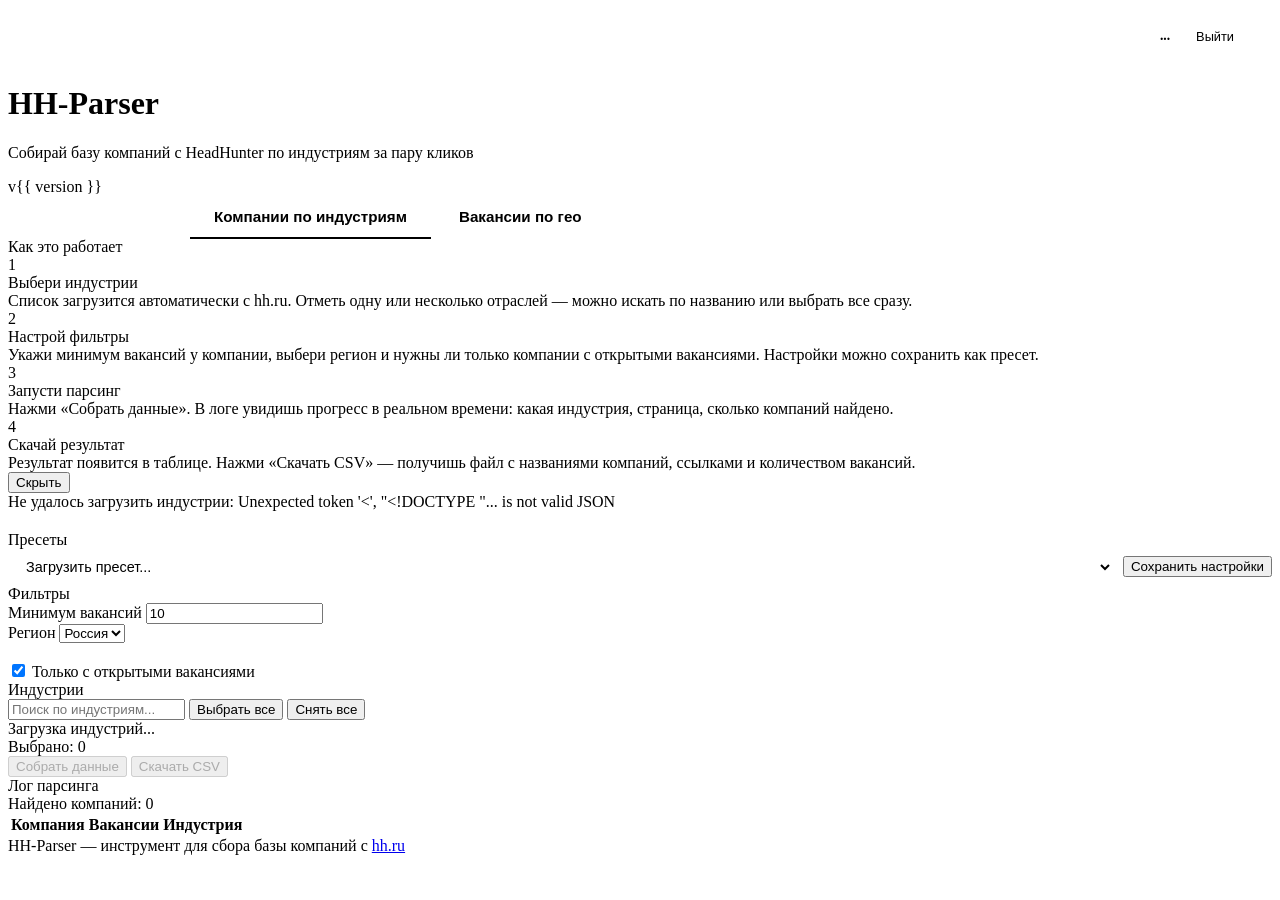
==== web/templates/index.html @ 8adcbee7 "fix: дедупликация ролей + текстовый поиск с частичным/полным вхождением - Роли: дедупликация по ID (" ====
<!DOCTYPE html>
<html lang="ru">
<head>
    <meta charset="UTF-8">
    <meta name="viewport" content="width=device-width, initial-scale=1.0">
    <title>HH-Parser — Сбор базы компаний с HeadHunter</title>
    <link rel="preconnect" href="https://fonts.googleapis.com">
    <link href="https://fonts.googleapis.com/css2?family=Inter:wght@400;600;800&display=swap" rel="stylesheet">
    <link rel="stylesheet" href="/static/style.css">
    <link rel="icon" href="data:image/svg+xml,<svg xmlns='http://www.w3.org/2000/svg' viewBox='0 0 100 100'><text y='.9em' font-size='90'>🏢</text></svg>">
    <style>
        /* ---------- Строка пользователя ---------- */
        .user-bar {
            display: flex;
            align-items: center;
            justify-content: flex-end;
            gap: 12px;
            padding: 8px 24px;
            background: var(--surface);
            border-bottom: 1px solid var(--border);
            font-size: 0.85rem;
            color: var(--text-muted);
            min-height: 40px;
        }

        .user-bar .user-name {
            color: var(--text);
            font-weight: 600;
        }

        .user-bar .btn-logout {
            padding: 4px 14px;
            background: transparent;
            border: 1px solid var(--border);
            border-radius: var(--radius-sm);
            color: var(--text-muted);
            font-size: 0.8rem;
            cursor: pointer;
            transition: 0.2s;
        }

        .user-bar .btn-logout:hover {
            border-color: var(--red);
            color: var(--red);
        }

        /* ---------- Табы ---------- */
        .tabs-bar {
            display: flex;
            gap: 4px;
            border-bottom: 1px solid var(--border);
            padding: 0 20px;
            max-width: 900px;
            margin: 0 auto;
        }

        .tab-btn {
            padding: 12px 24px;
            background: transparent;
            border: none;
            border-bottom: 2px solid transparent;
            color: var(--text-muted);
            font-size: 0.95rem;
            font-weight: 600;
            cursor: pointer;
            transition: 0.2s;
            margin-bottom: -1px;
            white-space: nowrap;
        }

        .tab-btn:hover {
            color: var(--text);
        }

        .tab-btn.active {
            color: var(--accent);
            border-bottom-color: var(--accent);
        }

        .tab-content {
            display: none;
        }

        .tab-content.active {
            display: block;
        }

        /* ---------- Пресеты ---------- */
        .preset-bar {
            display: flex;
            align-items: center;
            gap: 10px;
            flex-wrap: wrap;
        }

        .preset-bar select {
            flex: 1;
            min-width: 200px;
            padding: 9px 14px;
            background: var(--surface-2);
            border: 1px solid var(--border);
            border-radius: var(--radius-sm);
            color: var(--text);
            font-size: 0.9rem;
            outline: none;
            cursor: pointer;
            transition: border-color 0.2s;
        }

        .preset-bar select:focus {
            border-color: var(--accent);
            box-shadow: 0 0 0 3px var(--accent-glow);
        }

        .preset-delete-btn {
            padding: 4px 8px;
            background: transparent;
            border: 1px solid var(--border);
            border-radius: var(--radius-sm);
            color: var(--text-muted);
            font-size: 0.75rem;
            cursor: pointer;
            transition: 0.2s;
            line-height: 1;
        }

        .preset-delete-btn:hover {
            border-color: var(--red);
            color: var(--red);
        }

        /* ---------- Гео: города и роли ---------- */
        .geo-selectors {
            display: grid;
            grid-template-columns: 1fr 1fr;
            gap: 20px;
        }

        @media (max-width: 700px) {
            .geo-selectors { grid-template-columns: 1fr; }
        }

        .geo-selector-block .block-label {
            font-size: 0.85rem;
            font-weight: 600;
            text-transform: uppercase;
            letter-spacing: 0.05em;
            color: var(--text-muted);
            margin-bottom: 10px;
        }

        /* ---------- Пивот-таблица ---------- */
        .geo-pivot-wrap {
            overflow-x: auto;
            border-radius: var(--radius-sm);
            border: 1px solid var(--border);
        }

        .geo-pivot {
            width: 100%;
            border-collapse: collapse;
            font-size: 0.82rem;
        }

        .geo-pivot th {
            padding: 8px 10px;
            background: var(--surface-2);
            color: var(--text-muted);
            font-size: 0.75rem;
            text-transform: uppercase;
            letter-spacing: 0.04em;
            border-bottom: 1px solid var(--border);
            white-space: nowrap;
            font-weight: 600;
        }

        .geo-pivot td {
            padding: 7px 10px;
            border-bottom: 1px solid var(--border);
            border-right: 1px solid var(--border);
            vertical-align: middle;
        }

        .geo-pivot td:last-child {
            border-right: none;
        }

        .geo-pivot tbody tr:hover {
            background: var(--surface-2);
        }

        .geo-pivot td.city-cell {
            font-weight: 600;
            color: var(--text);
            white-space: nowrap;
            background: var(--surface-2);
        }

        .geo-cell-link {
            text-decoration: none;
            display: inline-block;
            padding: 2px 8px;
            border-radius: 6px;
            font-size: 0.82rem;
            font-weight: 600;
            white-space: nowrap;
        }

        .geo-cell-green {
            background: rgba(0, 214, 143, 0.15);
            color: #00d68f;
        }

        .geo-cell-yellow {
            background: rgba(255, 190, 0, 0.15);
            color: #ffbe00;
        }

        .geo-cell-red {
            background: rgba(255, 107, 107, 0.15);
            color: #ff6b6b;
        }

        .geo-cell-empty {
            color: var(--border);
            font-size: 0.75rem;
        }

        /* ---------- Карточка результатов гео ---------- */
        .geo-results-card {
            display: none;
        }

        .geo-results-card.visible {
            display: block;
        }

        /* ---------- Лог гео (переиспользуем классы) ---------- */
        .geo-log-card {
            display: none;
        }

        .geo-log-card.visible {
            display: block;
        }

        /* ---------- Статус/прогресс гео ---------- */
        #geoStatusBar,
        #geoProgressBar {
            margin-bottom: 20px;
        }
    </style>
</head>
<body>

<!-- Строка пользователя -->
<div class="user-bar" id="userBar">
    <span class="user-name" id="userDisplayName">...</span>
    <button class="btn-logout" onclick="logout()">Выйти</button>
</div>

<header class="header">
    <h1>HH-Parser</h1>
    <p>Собирай базу компаний с HeadHunter по индустриям за пару кликов</p>
    <div class="version-badge">v{{ version }}</div>
</header>

<!-- Табы -->
<div class="tabs-bar">
    <button class="tab-btn active" onclick="switchTab('companies')" id="tabBtnCompanies">Компании по индустриям</button>
    <button class="tab-btn" onclick="switchTab('geo')" id="tabBtnGeo">Вакансии по гео</button>
</div>

<main class="container">

    <!-- ===================== ТАБ: КОМПАНИИ ПО ИНДУСТРИЯМ ===================== -->
    <div class="tab-content active" id="tabCompanies">

        <!-- Гайд -->
        <div class="guide-card card">
            <div class="card-title">Как это работает</div>
            <div class="guide-steps">
                <div class="guide-step">
                    <div class="guide-step-number">1</div>
                    <div class="guide-step-content">
                        <div class="guide-step-title">Выбери индустрии</div>
                        <div class="guide-step-desc">Список загрузится автоматически с hh.ru. Отметь одну или несколько отраслей — можно искать по названию или выбрать все сразу.</div>
                    </div>
                </div>
                <div class="guide-step">
                    <div class="guide-step-number">2</div>
                    <div class="guide-step-content">
                        <div class="guide-step-title">Настрой фильтры</div>
                        <div class="guide-step-desc">Укажи минимум вакансий у компании, выбери регион и нужны ли только компании с открытыми вакансиями. Настройки можно сохранить как пресет.</div>
                    </div>
                </div>
                <div class="guide-step">
                    <div class="guide-step-number">3</div>
                    <div class="guide-step-content">
                        <div class="guide-step-title">Запусти парсинг</div>
                        <div class="guide-step-desc">Нажми «Собрать данные». В логе увидишь прогресс в реальном времени: какая индустрия, страница, сколько компаний найдено.</div>
                    </div>
                </div>
                <div class="guide-step">
                    <div class="guide-step-number">4</div>
                    <div class="guide-step-content">
                        <div class="guide-step-title">Скачай результат</div>
                        <div class="guide-step-desc">Результат появится в таблице. Нажми «Скачать CSV» — получишь файл с названиями компаний, ссылками и количеством вакансий.</div>
                    </div>
                </div>
            </div>
            <button class="btn-sm guide-toggle" onclick="toggleGuide()">Скрыть</button>
        </div>

        <!-- Статус -->
        <div id="statusBar" class="status-bar">
            <div class="spinner" id="statusSpinner"></div>
            <span id="statusText"></span>
        </div>

        <!-- Прогресс -->
        <div id="progressBar" class="progress-bar" style="margin-bottom: 20px;">
            <div class="progress-bar-fill" id="progressFill"></div>
        </div>

        <!-- Пресеты: компании -->
        <div class="card">
            <div class="card-title">Пресеты</div>
            <div class="preset-bar">
                <select id="companiesPresetSelect" onchange="loadCompaniesPreset(this.value)">
                    <option value="">Загрузить пресет...</option>
                </select>
                <button class="btn btn-secondary" onclick="saveCompaniesPreset()">Сохранить настройки</button>
            </div>
        </div>

        <!-- Фильтры -->
        <div class="card">
            <div class="card-title">Фильтры</div>
            <div class="filters-grid">
                <div class="form-group">
                    <label for="minVac">Минимум вакансий</label>
                    <input type="number" id="minVac" value="10" min="1">
                </div>
                <div class="form-group">
                    <label for="areaSelect">Регион</label>
                    <select id="areaSelect" onchange="document.getElementById('area').value = this.value">
                        <option value="113" selected>Россия</option>
                    </select>
                    <input type="hidden" id="area" value="113">
                </div>
                <div class="form-group">
                    <label>&nbsp;</label>
                    <div class="toggle-row">
                        <label class="toggle">
                            <input type="checkbox" id="onlyOpen" checked>
                            <span class="toggle-slider"></span>
                        </label>
                        <span>Только с открытыми вакансиями</span>
                    </div>
                </div>
            </div>
        </div>

        <!-- Индустрии -->
        <div class="card">
            <div class="card-title">Индустрии</div>

            <div class="industries-toolbar">
                <input type="text" id="searchIndustries" placeholder="Поиск по индустриям...">
                <button class="btn-sm" onclick="selectAll()">Выбрать все</button>
                <button class="btn-sm" onclick="clearAll()">Снять все</button>
            </div>

            <div id="industriesList" class="industries-list">
                <div class="loading-placeholder">
                    <div class="spinner"></div>
                    <span>Загрузка индустрий...</span>
                </div>
            </div>

            <div class="selected-count">
                Выбрано: <span id="selectedCount">0</span>
            </div>
        </div>

        <!-- Кнопки -->
        <div class="card">
            <div class="actions">
                <button class="btn btn-primary" id="btnStart" onclick="startScrape()" disabled>
                    <span id="btnStartText">Собрать данные</span>
                </button>
                <button class="btn btn-secondary" id="btnCSV" onclick="downloadCSV()" disabled>
                    Скачать CSV
                </button>
            </div>
        </div>

        <!-- Лог парсинга -->
        <div class="card scrape-log-card" id="logCard">
            <div class="card-title">Лог парсинга</div>
            <div class="scrape-log" id="scrapeLog"></div>
        </div>

        <!-- Результаты -->
        <div class="card results-card" id="resultsCard">
            <div class="results-header">
                <div class="results-count">Найдено компаний: <span id="resultsCount">0</span></div>
            </div>
            <div class="table-wrap">
                <table>
                    <thead>
                        <tr>
                            <th>Компания</th>
                            <th>Вакансии</th>
                            <th>Индустрия</th>
                        </tr>
                    </thead>
                    <tbody id="resultsBody"></tbody>
                </table>
            </div>
        </div>

    </div>
    <!-- конец tabCompanies -->

    <!-- ===================== ТАБ: ВАКАНСИИ ПО ГЕО ===================== -->
    <div class="tab-content" id="tabGeo">

        <!-- Гайд гео -->
        <div class="guide-card card" id="geoGuideCard">
            <div class="card-title">Как это работает</div>
            <div class="guide-steps">
                <div class="guide-step">
                    <div class="guide-step-number">1</div>
                    <div class="guide-step-content">
                        <div class="guide-step-title">Выбери города и роли</div>
                        <div class="guide-step-desc">Нажми «Топ-35» для быстрого набора городов и «Базовые 10» для популярных профессий. Или выбери вручную через поиск. Можно добавить текстовый поиск (напр. «Тракторист»).</div>
                    </div>
                </div>
                <div class="guide-step">
                    <div class="guide-step-number">2</div>
                    <div class="guide-step-content">
                        <div class="guide-step-title">Запусти парсинг</div>
                        <div class="guide-step-desc">Нажми «Собрать данные». Парсер обойдёт HH.ru по каждой комбинации город + роль. Прогресс виден в логе. Занимает 3-10 минут в зависимости от количества.</div>
                    </div>
                </div>
                <div class="guide-step">
                    <div class="guide-step-number">3</div>
                    <div class="guide-step-content">
                        <div class="guide-step-title">Читай таблицу</div>
                        <div class="guide-step-desc">В каждой ячейке: <b>уник / всего</b>. «Уник» — сколько разных работодателей, «всего» — сколько объявлений. Цвета: <span style="color:#00d68f">зелёный</span> (≥20 уник), <span style="color:#ffbe00">жёлтый</span> (5-19), <span style="color:#ff6b6b">красный</span> (&lt;5). Клик по ячейке — откроет поиск на HH.ru.</div>
                    </div>
                </div>
                <div class="guide-step">
                    <div class="guide-step-number">4</div>
                    <div class="guide-step-content">
                        <div class="guide-step-title">Скачай Excel</div>
                        <div class="guide-step-desc">Нажми «Скачать Excel». Файл содержит 2 листа: «По ролям» и «По названиям». На каждом — сырые данные со ссылками + сводная таблица город × роль. Сохрани настройки как пресет, чтобы не выбирать заново.</div>
                    </div>
                </div>
            </div>
            <button class="btn-sm guide-toggle" onclick="toggleGeoGuide()">Скрыть</button>
        </div>

        <!-- Статус гео -->
        <div id="geoStatusBar" class="status-bar">
            <div class="spinner" id="geoStatusSpinner"></div>
            <span id="geoStatusText"></span>
        </div>

        <!-- Прогресс гео -->
        <div id="geoProgressBar" class="progress-bar">
            <div class="progress-bar-fill" id="geoProgressFill"></div>
        </div>

        <!-- Пресеты: гео -->
        <div class="card">
            <div class="card-title">Пресеты</div>
            <div class="preset-bar">
                <select id="geoPresetSelect" onchange="loadGeoPreset(this.value)">
                    <option value="">Загрузить пресет...</option>
                </select>
                <button class="btn btn-secondary" onclick="saveGeoPreset()">Сохранить настройки</button>
            </div>
        </div>

        <!-- Города и роли -->
        <div class="card">
            <div class="card-title">Параметры поиска</div>
            <div class="geo-selectors">

                <!-- Блок: Города -->
                <div class="geo-selector-block">
                    <div class="block-label">Города</div>
                    <div class="industries-toolbar">
                        <input type="text" id="searchCities" placeholder="Поиск городов...">
                        <button class="btn-sm" onclick="selectTop35()">Топ-35</button>
                        <button class="btn-sm" onclick="selectAllCities()">Все</button>
                        <button class="btn-sm" onclick="clearCities()">Снять все</button>
                    </div>
                    <div id="citiesList" class="industries-list">
                        <div class="loading-placeholder">
                            <span>Загрузится при открытии таба</span>
                        </div>
                    </div>
                    <div class="selected-count">
                        Выбрано городов: <span id="citiesSelectedCount">0</span>
                    </div>
                </div>

                <!-- Блок: Роли -->
                <div class="geo-selector-block">
                    <div class="block-label">Роли (профобласти HH)</div>
                    <div class="industries-toolbar">
                        <input type="text" id="searchRoles" placeholder="Поиск ролей...">
                        <button class="btn-sm" onclick="selectBase10Roles()">Базовые 10</button>
                        <button class="btn-sm" onclick="selectAllRoles()">Все</button>
                        <button class="btn-sm" onclick="clearRoles()">Снять все</button>
                    </div>
                    <div id="rolesList" class="industries-list">
                        <div class="loading-placeholder">
                            <span>Загрузится при открытии таба</span>
                        </div>
                    </div>
                    <div class="selected-count">
                        Выбрано ролей: <span id="rolesSelectedCount">0</span>
                    </div>
                </div>

            </div>
        </div>

        <!-- Текстовый поиск -->
        <div class="card">
            <div class="card-title">Текстовый поиск по вакансиям (опционально)</div>
            <div id="geoSearchRows"></div>
            <button class="btn-sm" onclick="addSearchRow()" style="margin-top:10px">+ Добавить запрос</button>
        </div>

        <!-- Кнопки гео -->
        <div class="card">
            <div class="actions">
                <button class="btn btn-primary" id="geoBtnStart" onclick="startGeoScrape()">
                    <span id="geoBtnStartText">Собрать данные</span>
                </button>
                <button class="btn btn-secondary" id="geoBtnXlsx" onclick="downloadGeoXlsx()" disabled>
                    Скачать Excel
                </button>
            </div>
        </div>

        <!-- Лог гео -->
        <div class="card scrape-log-card geo-log-card" id="geoLogCard">
            <div class="card-title">Лог парсинга</div>
            <div class="scrape-log" id="geoScrapeLog"></div>
        </div>

        <!-- Результаты гео -->
        <div class="card geo-results-card" id="geoResultsCard">
            <div class="results-header">
                <div class="results-count">Результаты по гео</div>
            </div>
            <div class="geo-pivot-wrap">
                <table class="geo-pivot">
                    <thead id="geoPivotHead"></thead>
                    <tbody id="geoPivotBody"></tbody>
                </table>
            </div>
        </div>

    </div>
    <!-- конец tabGeo -->

</main>

<footer class="footer">
    HH-Parser &mdash; инструмент для сбора базы компаний с <a href="https://hh.ru" target="_blank">hh.ru</a>
</footer>

<script>
    // ================================================================
    // ОБЩЕЕ
    // ================================================================

    function escapeHtml(text) {
        const div = document.createElement('div');
        div.textContent = String(text);
        return div.innerHTML;
    }

    // ---------- Пользователь ----------
    async function loadCurrentUser() {
        try {
            const res = await fetch('/api/auth/me');
            if (!res.ok) return;
            const data = await res.json();
            const name = data.display_name || data.login || 'Пользователь';
            document.getElementById('userDisplayName').textContent = name;
        } catch (e) {
            document.getElementById('userDisplayName').textContent = '';
        }
    }

    async function logout() {
        try {
            await fetch('/api/auth/logout', { method: 'POST' });
        } catch (e) {
            // игнорируем ошибки при выходе
        }
        window.location.href = '/login';
    }

    // ---------- Табы ----------
    let geoDataLoaded = false;

    function switchTab(tab) {
        document.querySelectorAll('.tab-content').forEach(el => el.classList.remove('active'));
        document.querySelectorAll('.tab-btn').forEach(el => el.classList.remove('active'));
        document.getElementById('tab' + capitalize(tab)).classList.add('active');
        document.getElementById('tabBtn' + capitalize(tab)).classList.add('active');

        if (tab === 'geo' && !geoDataLoaded) {
            geoDataLoaded = true;
            loadGeoData();
            loadGeoPresets();
        }

        if (tab === 'companies') {
            loadCompaniesPresets();
        }
    }

    function capitalize(str) {
        return str.charAt(0).toUpperCase() + str.slice(1);
    }

    // ================================================================
    // ТАБ: КОМПАНИИ ПО ИНДУСТРИЯМ (весь оригинальный код)
    // ================================================================

    let industries = [];
    let selectedSlugs = new Set();
    let lastResult = null;
    let isRunning = false;

    document.addEventListener('DOMContentLoaded', () => {
        loadCurrentUser();
        loadIndustries();
        loadCompaniesPresets();
        loadAreaOptions();
        document.getElementById('searchIndustries').addEventListener('input', renderIndustries);
    });

    // ---------- Регионы для фильтра компаний ----------
    async function loadAreaOptions() {
        try {
            const res = await fetch('https://api.hh.ru/areas');
            const data = await res.json();
            const select = document.getElementById('areaSelect');
            // Добавляем страны и их регионы
            data.forEach(country => {
                if (country.areas && country.areas.length > 0) {
                    // Страна как option
                    const countryOpt = document.createElement('option');
                    countryOpt.value = country.id;
                    countryOpt.textContent = country.name;
                    if (String(country.id) === '113') countryOpt.selected = true;
                    select.appendChild(countryOpt);
                    // Регионы внутри страны
                    country.areas.forEach(region => {
                        const opt = document.createElement('option');
                        opt.value = region.id;
                        opt.textContent = '\u00A0\u00A0\u00A0' + region.name;
                        select.appendChild(opt);
                    });
                }
            });
        } catch (e) {
            // Если не загрузились — оставляем дефолт Россия=113
        }
    }

    // ---------- Гайд ----------
    function toggleGuide() {
        _toggleGuideCard(document.getElementById('tabCompanies').querySelector('.guide-card'));
    }
    function toggleGeoGuide() {
        _toggleGuideCard(document.getElementById('geoGuideCard'));
    }
    function _toggleGuideCard(card) {
        if (!card) return;
        const steps = card.querySelector('.guide-steps');
        const btn = card.querySelector('.guide-toggle');
        if (steps.style.display === 'none') {
            steps.style.display = 'grid';
            btn.textContent = 'Скрыть';
        } else {
            steps.style.display = 'none';
            btn.textContent = 'Как пользоваться?';
        }
    }

    // ---------- Загрузка индустрий ----------
    async function loadIndustries() {
        try {
            const res = await fetch('/api/industries');
            const data = await res.json();
            if (!data.ok) {
                showStatus(data.error, 'error');
                return;
            }
            industries = data.industries;
            renderIndustries();
        } catch (e) {
            showStatus('Не удалось загрузить индустрии: ' + e.message, 'error');
        }
    }

    // ---------- Отрисовка индустрий ----------
    function renderIndustries() {
        const filter = document.getElementById('searchIndustries').value.toLowerCase().trim();
        const list = document.getElementById('industriesList');
        list.innerHTML = '';

        const filtered = industries.filter(i => !filter || i.name.toLowerCase().includes(filter));

        if (filtered.length === 0 && industries.length === 0) {
            list.innerHTML = '<div class="loading-placeholder"><div class="spinner"></div><span>Загрузка...</span></div>';
            return;
        }

        if (filtered.length === 0) {
            list.innerHTML = '<div class="loading-placeholder"><span>Ничего не найдено</span></div>';
            return;
        }

        filtered.forEach(ind => {
            const label = document.createElement('label');
            label.className = 'industry-item';

            const cb = document.createElement('input');
            cb.type = 'checkbox';
            cb.checked = selectedSlugs.has(ind.slug_url);
            cb.addEventListener('change', () => {
                if (cb.checked) {
                    selectedSlugs.add(ind.slug_url);
                } else {
                    selectedSlugs.delete(ind.slug_url);
                }
                updateSelectedCount();
            });

            const span = document.createElement('span');
            span.textContent = ind.name;

            label.appendChild(cb);
            label.appendChild(span);
            list.appendChild(label);
        });

        updateSelectedCount();
    }

    function selectAll() {
        industries.forEach(i => selectedSlugs.add(i.slug_url));
        renderIndustries();
    }

    function clearAll() {
        selectedSlugs.clear();
        renderIndustries();
    }

    function updateSelectedCount() {
        document.getElementById('selectedCount').textContent = selectedSlugs.size;
        document.getElementById('btnStart').disabled = selectedSlugs.size === 0 || isRunning;
    }

    // ---------- Статус (компании) ----------
    function showStatus(text, type = '') {
        const bar = document.getElementById('statusBar');
        const spinner = document.getElementById('statusSpinner');
        const textEl = document.getElementById('statusText');

        bar.className = 'status-bar visible' + (type ? ' ' + type : '');
        textEl.textContent = text;
        spinner.style.display = type === '' ? 'block' : 'none';
    }

    function hideStatus() {
        document.getElementById('statusBar').className = 'status-bar';
    }

    function showProgress(visible) {
        const bar = document.getElementById('progressBar');
        bar.className = visible ? 'progress-bar visible' : 'progress-bar';
    }

    function setProgress(pct) {
        document.getElementById('progressFill').style.width = pct + '%';
    }

    // ---------- Лог (компании) ----------
    function showLog(visible) {
        document.getElementById('logCard').className = visible ? 'card scrape-log-card visible' : 'card scrape-log-card';
    }

    function clearLog() {
        document.getElementById('scrapeLog').innerHTML = '';
    }

    function addLog(text, type = '') {
        const log = document.getElementById('scrapeLog');
        const line = document.createElement('div');
        line.className = 'log-line' + (type ? ' log-' + type : '');

        const time = new Date().toLocaleTimeString('ru-RU');
        line.innerHTML = `<span class="log-time">${time}</span> ${escapeHtml(text)}`;

        log.appendChild(line);
        log.scrollTop = log.scrollHeight;
    }

    // ---------- Парсинг (SSE, компании) ----------
    async function startScrape() {
        if (isRunning || selectedSlugs.size === 0) return;

        isRunning = true;
        document.getElementById('btnStart').disabled = true;
        document.getElementById('btnCSV').disabled = true;
        document.getElementById('resultsCard').className = 'card results-card';
        lastResult = null;

        clearLog();
        showLog(true);
        showStatus('Запускаем парсинг...');
        showProgress(true);
        setProgress(0);
        addLog('Парсинг запущен...', 'info');

        const body = {
            industry_slugs: Array.from(selectedSlugs),
            min_vacancies: parseInt(document.getElementById('minVac').value) || 10,
            area: parseInt(document.getElementById('area').value) || 113,
            only_open: document.getElementById('onlyOpen').checked,
        };

        try {
            const res = await fetch('/api/scrape/stream', {
                method: 'POST',
                headers: {'Content-Type': 'application/json'},
                body: JSON.stringify(body),
            });

            const reader = res.body.getReader();
            const decoder = new TextDecoder();
            let buffer = '';

            while (true) {
                const {done, value} = await reader.read();
                if (done) break;

                buffer += decoder.decode(value, {stream: true});
                const lines = buffer.split('\n');
                buffer = lines.pop();

                for (const line of lines) {
                    if (!line.startsWith('data: ')) continue;
                    const jsonStr = line.slice(6);
                    if (!jsonStr) continue;

                    try {
                        const event = JSON.parse(jsonStr);

                        if (event.type === 'progress') {
                            showStatus(event.status);

                            const indPct = ((event.industry_idx - 1) / event.industries_total) * 100;
                            let pagePct = 0;
                            if (event.pages_total > 0) {
                                pagePct = (event.page / event.pages_total) * (100 / event.industries_total);
                            }
                            setProgress(Math.min(indPct + pagePct, 99));

                            if (event.page > 0) {
                                addLog(event.status);
                            } else {
                                addLog(event.status, 'info');
                            }
                        }

                        if (event.type === 'result') {
                            setProgress(100);
                            lastResult = {body, data: event};
                            showStatus(`Готово! Найдено ${event.companies_count} компаний.`, 'success');
                            addLog(`Парсинг завершён. Найдено компаний: ${event.companies_count}`, 'success');
                            renderResults(event);
                            document.getElementById('btnCSV').disabled = false;
                        }

                        if (event.type === 'error') {
                            showStatus(event.error, 'error');
                            addLog(`Ошибка: ${event.error}`, 'error');
                        }
                    } catch (parseErr) {
                        // пропускаем некорректные строки
                    }
                }
            }

        } catch (e) {
            showStatus('Ошибка: ' + e.message, 'error');
            addLog('Ошибка соединения: ' + e.message, 'error');
        } finally {
            isRunning = false;
            document.getElementById('btnStart').disabled = selectedSlugs.size === 0;
            setTimeout(() => showProgress(false), 1500);
        }
    }

    // ---------- Результаты (компании) ----------
    function renderResults(data) {
        const card = document.getElementById('resultsCard');
        card.className = 'card results-card visible';

        document.getElementById('resultsCount').textContent = data.companies_count;

        const tbody = document.getElementById('resultsBody');
        tbody.innerHTML = '';

        const sorted = [...data.companies].sort((a, b) => b.vacancies - a.vacancies);

        sorted.forEach(c => {
            const tr = document.createElement('tr');
            tr.innerHTML = `
                <td><a href="${c.url}" target="_blank">${escapeHtml(c.name)}</a></td>
                <td><span class="vacancies-badge">${c.vacancies}</span></td>
                <td>${escapeHtml(c.industry_name)}</td>
            `;
            tbody.appendChild(tr);
        });
    }

    // ---------- Скачать CSV ----------
    async function downloadCSV() {
        if (!lastResult) return;

        document.getElementById('btnCSV').disabled = true;
        showStatus('Формируем CSV...');

        try {
            const res = await fetch('/api/scrape/csv', {
                method: 'POST',
                headers: {'Content-Type': 'application/json'},
                body: JSON.stringify(lastResult.body),
            });

            if (!res.ok) {
                const data = await res.json();
                showStatus(data.error || 'Ошибка скачивания', 'error');
                return;
            }

            const blob = await res.blob();
            const url = URL.createObjectURL(blob);
            const a = document.createElement('a');
            a.href = url;
            a.download = 'hh_companies.csv';
            a.click();
            URL.revokeObjectURL(url);

            showStatus('CSV скачан!', 'success');
        } catch (e) {
            showStatus('Ошибка: ' + e.message, 'error');
        } finally {
            document.getElementById('btnCSV').disabled = false;
        }
    }

    // ---------- Пресеты: компании ----------
    let _companiesPresetsCache = [];

    async function loadCompaniesPresets() {
        try {
            const res = await fetch('/api/presets?tab=companies');
            if (!res.ok) return;
            const data = await res.json();
            _companiesPresetsCache = data.presets || [];
            const select = document.getElementById('companiesPresetSelect');
            while (select.options.length > 1) select.remove(1);
            _companiesPresetsCache.forEach(p => {
                const opt = document.createElement('option');
                opt.value = p.id;
                opt.textContent = p.name;
                select.appendChild(opt);
            });
        } catch (e) {
            // пресеты недоступны — не критично
        }
    }

    function loadCompaniesPreset(presetId) {
        if (!presetId) return;
        const preset = _companiesPresetsCache.find(p => String(p.id) === String(presetId));
        if (!preset || !preset.config) return;
        const s = preset.config;
        if (s.industry_slugs) {
            selectedSlugs = new Set(s.industry_slugs);
            renderIndustries();
        }
        if (s.min_vacancies !== undefined) document.getElementById('minVac').value = s.min_vacancies;
        if (s.area !== undefined) document.getElementById('area').value = s.area;
        if (s.only_open !== undefined) document.getElementById('onlyOpen').checked = s.only_open;
        showStatus('Пресет загружен: ' + preset.name, 'success');
        document.getElementById('companiesPresetSelect').value = '';
    }

    async function saveCompaniesPreset() {
        const name = prompt('Название пресета:');
        if (!name || !name.trim()) return;
        const body = {
            name: name.trim(),
            tab: 'companies',
            config: {
                industry_slugs: Array.from(selectedSlugs),
                min_vacancies: parseInt(document.getElementById('minVac').value) || 10,
                area: parseInt(document.getElementById('area').value) || 113,
                only_open: document.getElementById('onlyOpen').checked,
            }
        };
        try {
            const res = await fetch('/api/presets', {
                method: 'POST',
                headers: {'Content-Type': 'application/json'},
                body: JSON.stringify(body),
            });
            if (res.ok) {
                showStatus('Пресет сохранён!', 'success');
                loadCompaniesPresets();
            } else {
                showStatus('Не удалось сохранить пресет', 'error');
            }
        } catch (e) {
            showStatus('Ошибка: ' + e.message, 'error');
        }
    }

    // ================================================================
    // ТАБ: ВАКАНСИИ ПО ГЕО
    // ================================================================

    const TOP_35_CITIES = [
        'Архангельск', 'Белгород', 'Брянск', 'Владивосток', 'Воронеж',
        'Елец', 'Кемерово', 'Комсомольск-на-Амуре', 'Курск', 'Липецк',
        'Махачкала', 'Междуреченск', 'Назрань', 'Находка', 'Новокузнецк',
        'Омск', 'Оренбург', 'Орск', 'Петропавловск-Камчатский', 'Прокопьевск',
        'Севастополь', 'Северодвинск', 'Симферополь', 'Старый Оскол', 'Томск',
        'Улан-Удэ', 'Уссурийск', 'Хабаровск', 'Черкесск', 'Чита',
        'Южно-Сахалинск', 'Якутск', 'Горно-Алтайск', 'Абакан', 'Сургут'
    ];

    const BASE_10_ROLE_IDS = [9, 21, 31, 35, 97, 102, 109, 115, 131, 143];

    let allCities = [];
    let allRoles = [];
    let selectedCityNames = new Set();
    let selectedRoleIds = new Set();
    let geoLastBody = null;
    let geoIsRunning = false;

    // ---------- Загрузка городов и ролей ----------
    async function loadGeoData() {
        await Promise.all([loadCities(), loadRoles()]);
    }

    async function loadCities() {
        const list = document.getElementById('citiesList');
        list.innerHTML = '<div class="loading-placeholder"><div class="spinner"></div><span>Загрузка городов...</span></div>';
        try {
            const res = await fetch('/api/geo/cities');
            const data = await res.json();
            allCities = data.cities || [];
            renderCities();
        } catch (e) {
            list.innerHTML = '<div class="loading-placeholder"><span style="color:var(--red)">Не удалось загрузить города</span></div>';
        }
    }

    async function loadRoles() {
        const list = document.getElementById('rolesList');
        list.innerHTML = '<div class="loading-placeholder"><div class="spinner"></div><span>Загрузка ролей...</span></div>';
        try {
            const res = await fetch('/api/geo/roles');
            const data = await res.json();
            allRoles = data.roles || [];
            renderRoles();
        } catch (e) {
            list.innerHTML = '<div class="loading-placeholder"><span style="color:var(--red)">Не удалось загрузить роли</span></div>';
        }
    }

    // ---------- Отрисовка городов ----------
    function renderCities() {
        const filter = document.getElementById('searchCities').value.toLowerCase().trim();
        const list = document.getElementById('citiesList');
        list.innerHTML = '';

        // Сначала показываем выбранные, потом отфильтрованные (макс 100)
        let filtered;
        if (filter) {
            filtered = allCities.filter(c => c.name.toLowerCase().includes(filter));
        } else {
            // Без фильтра: показываем только выбранные + Топ-35
            const show = new Set([...selectedCityNames, ...TOP_35_CITIES]);
            filtered = allCities.filter(c => show.has(c.name));
            if (filtered.length === 0) {
                list.innerHTML = '<div class="loading-placeholder"><span>Введите название города для поиска или нажмите «Топ-35»</span></div>';
                updateCitiesCount();
                return;
            }
        }

        if (filtered.length === 0) {
            list.innerHTML = '<div class="loading-placeholder"><span>Ничего не найдено</span></div>';
            updateCitiesCount();
            return;
        }

        // Ограничиваем до 200 для производительности
        const toRender = filtered.slice(0, 200);

        toRender.forEach(city => {
            const label = document.createElement('label');
            label.className = 'industry-item';

            const cb = document.createElement('input');
            cb.type = 'checkbox';
            cb.checked = selectedCityNames.has(city.name);
            cb.addEventListener('change', () => {
                if (cb.checked) {
                    selectedCityNames.add(city.name);
                } else {
                    selectedCityNames.delete(city.name);
                }
                updateCitiesCount();
            });

            const span = document.createElement('span');
            span.textContent = city.name;

            label.appendChild(cb);
            label.appendChild(span);
            list.appendChild(label);
        });

        updateCitiesCount();
    }

    function updateCitiesCount() {
        document.getElementById('citiesSelectedCount').textContent = selectedCityNames.size;
    }

    function selectTop35() {
        TOP_35_CITIES.forEach(name => selectedCityNames.add(name));
        renderCities();
    }

    function selectAllCities() {
        allCities.forEach(c => selectedCityNames.add(c.name));
        renderCities();
    }

    function clearCities() {
        selectedCityNames.clear();
        renderCities();
    }

    document.addEventListener('DOMContentLoaded', () => {
        document.getElementById('searchCities').addEventListener('input', renderCities);
        document.getElementById('searchRoles').addEventListener('input', renderRoles);
    });

    // ---------- Отрисовка ролей ----------
    function renderRoles() {
        const filter = document.getElementById('searchRoles').value.toLowerCase().trim();
        const list = document.getElementById('rolesList');
        list.innerHTML = '';

        let filtered;
        if (filter) {
            filtered = allRoles.filter(r => r.name.toLowerCase().includes(filter));
        } else {
            // Без фильтра: показываем только выбранные + базовые 10
            const show = new Set([...selectedRoleIds, ...BASE_10_ROLE_IDS]);
            filtered = allRoles.filter(r => show.has(r.id));
            if (filtered.length === 0) {
                list.innerHTML = '<div class="loading-placeholder"><span>Введите название роли или нажмите «Базовые 10»</span></div>';
                updateRolesCount();
                return;
            }
        }

        if (filtered.length === 0) {
            list.innerHTML = '<div class="loading-placeholder"><span>Ничего не найдено</span></div>';
            updateRolesCount();
            return;
        }

        filtered.slice(0, 200).forEach(role => {
            const label = document.createElement('label');
            label.className = 'industry-item';

            const cb = document.createElement('input');
            cb.type = 'checkbox';
            cb.checked = selectedRoleIds.has(role.id);
            cb.addEventListener('change', () => {
                if (cb.checked) {
                    selectedRoleIds.add(role.id);
                } else {
                    selectedRoleIds.delete(role.id);
                }
                updateRolesCount();
            });

            const span = document.createElement('span');
            span.textContent = role.name + (role.id ? ` (${role.id})` : '');

            label.appendChild(cb);
            label.appendChild(span);
            list.appendChild(label);
        });

        updateRolesCount();
    }

    function updateRolesCount() {
        document.getElementById('rolesSelectedCount').textContent = selectedRoleIds.size;
    }

    function selectBase10Roles() {
        BASE_10_ROLE_IDS.forEach(id => selectedRoleIds.add(id));
        renderRoles();
    }

    function selectAllRoles() {
        allRoles.forEach(r => selectedRoleIds.add(r.id));
        renderRoles();
    }

    function clearRoles() {
        selectedRoleIds.clear();
        renderRoles();
    }

    // ---------- Статус (гео) ----------
    function showGeoStatus(text, type = '') {
        const bar = document.getElementById('geoStatusBar');
        const spinner = document.getElementById('geoStatusSpinner');
        const textEl = document.getElementById('geoStatusText');

        bar.className = 'status-bar visible' + (type ? ' ' + type : '');
        textEl.textContent = text;
        spinner.style.display = type === '' ? 'block' : 'none';
    }

    function showGeoProgress(visible) {
        const bar = document.getElementById('geoProgressBar');
        bar.className = visible ? 'progress-bar visible' : 'progress-bar';
    }

    function setGeoProgress(pct) {
        document.getElementById('geoProgressFill').style.width = pct + '%';
    }

    // ---------- Лог (гео) ----------
    function showGeoLog(visible) {
        document.getElementById('geoLogCard').className =
            visible ? 'card scrape-log-card geo-log-card visible' : 'card scrape-log-card geo-log-card';
    }

    function clearGeoLog() {
        document.getElementById('geoScrapeLog').innerHTML = '';
    }

    function addGeoLog(text, type = '') {
        const log = document.getElementById('geoScrapeLog');
        const line = document.createElement('div');
        line.className = 'log-line' + (type ? ' log-' + type : '');

        const time = new Date().toLocaleTimeString('ru-RU');
        line.innerHTML = `<span class="log-time">${time}</span> ${escapeHtml(text)}`;

        log.appendChild(line);
        log.scrollTop = log.scrollHeight;
    }

    // ---------- Текстовые запросы (динамические строки) ----------
    let _searchRowId = 0;

    function addSearchRow(text = '', exact = false) {
        const container = document.getElementById('geoSearchRows');
        const id = _searchRowId++;
        const row = document.createElement('div');
        row.className = 'search-row';
        row.id = 'searchRow_' + id;
        row.style.cssText = 'display:flex;align-items:center;gap:10px;margin-bottom:8px';
        row.innerHTML = `
            <input type="text" class="search-row-text" value="${escapeHtml(text)}" placeholder="Название вакансии..." style="flex:1;padding:10px 14px;background:var(--surface-2);border:1px solid var(--border);border-radius:var(--radius-sm);color:var(--text);font-size:0.95rem;outline:none">
            <label style="display:flex;align-items:center;gap:6px;font-size:0.85rem;color:var(--text-muted);white-space:nowrap;cursor:pointer">
                <input type="checkbox" class="search-row-partial" ${exact ? '' : 'checked'} style="accent-color:var(--accent)">
                частичное
            </label>
            <button class="btn-sm" onclick="this.parentElement.remove()" style="padding:6px 10px;color:var(--red)">✕</button>
        `;
        container.appendChild(row);
    }

    function getSearchRows() {
        const rows = document.querySelectorAll('#geoSearchRows .search-row');
        const result = [];
        rows.forEach(row => {
            const text = row.querySelector('.search-row-text').value.trim();
            if (!text) return;
            const partial = row.querySelector('.search-row-partial').checked;
            result.push({text, exact: !partial});
        });
        return result;
    }

    function setSearchRows(items) {
        document.getElementById('geoSearchRows').innerHTML = '';
        _searchRowId = 0;
        if (!items || items.length === 0) return;
        items.forEach(item => {
            if (typeof item === 'string') {
                addSearchRow(item, false);
            } else {
                addSearchRow(item.text || '', item.exact || false);
            }
        });
    }

    // ---------- Сборка тела запроса гео ----------
    function buildGeoBody() {
        return {
            city_names: Array.from(selectedCityNames),
            role_ids: Array.from(selectedRoleIds),
            search_texts: getSearchRows(),
        };
    }

    // ---------- Парсинг гео (SSE) ----------
    async function startGeoScrape() {
        if (geoIsRunning) return;

        const body = buildGeoBody();
        if (body.city_names.length === 0) {
            showGeoStatus('Выберите хотя бы один город', 'error');
            return;
        }
        if (body.role_ids.length === 0 && body.search_texts.length === 0) {
            showGeoStatus('Выберите роли или введите поисковые запросы', 'error');
            return;
        }

        geoIsRunning = true;
        geoLastBody = body;
        document.getElementById('geoBtnStart').disabled = true;
        document.getElementById('geoBtnXlsx').disabled = true;
        document.getElementById('geoResultsCard').className = 'card geo-results-card';

        clearGeoLog();
        showGeoLog(true);
        showGeoStatus('Запускаем парсинг...');
        showGeoProgress(true);
        setGeoProgress(0);
        addGeoLog('Парсинг запущен...', 'info');

        try {
            const res = await fetch('/api/geo/scrape/stream', {
                method: 'POST',
                headers: {'Content-Type': 'application/json'},
                body: JSON.stringify(body),
            });

            const reader = res.body.getReader();
            const decoder = new TextDecoder();
            let buffer = '';

            while (true) {
                const {done, value} = await reader.read();
                if (done) break;

                buffer += decoder.decode(value, {stream: true});
                const lines = buffer.split('\n');
                buffer = lines.pop();

                for (const line of lines) {
                    if (!line.startsWith('data: ')) continue;
                    const jsonStr = line.slice(6);
                    if (!jsonStr) continue;

                    try {
                        const event = JSON.parse(jsonStr);

                        if (event.type === 'progress') {
                            const msg = event.status_text || event.status || '...';
                            showGeoStatus(msg);
                            if (event.done !== undefined && event.total > 0) {
                                setGeoProgress(Math.min((event.done / event.total) * 100, 99));
                            }
                            addGeoLog(msg);
                        }

                        if (event.type === 'result') {
                            setGeoProgress(100);
                            showGeoStatus('Готово!', 'success');
                            addGeoLog('Парсинг завершён', 'success');
                            renderGeoPivot(event, body);
                            document.getElementById('geoBtnXlsx').disabled = false;
                        }

                        if (event.type === 'error') {
                            showGeoStatus(event.error, 'error');
                            addGeoLog('Ошибка: ' + event.error, 'error');
                        }
                    } catch (parseErr) {
                        // пропускаем некорректные строки
                    }
                }
            }

        } catch (e) {
            showGeoStatus('Ошибка: ' + e.message, 'error');
            addGeoLog('Ошибка соединения: ' + e.message, 'error');
        } finally {
            geoIsRunning = false;
            document.getElementById('geoBtnStart').disabled = false;
            setTimeout(() => showGeoProgress(false), 1500);
        }
    }

    // ---------- Пивот-таблица ----------
    function renderGeoPivot(event, body) {
        const card = document.getElementById('geoResultsCard');
        card.className = 'card geo-results-card visible';

        // Собираем все колонки (роли + текстовые запросы)
        const columns = [];

        // Из roles
        const roles = event.roles || [];
        const roleNames = {};
        roles.forEach(row => {
            if (row.role_id !== undefined && !roleNames[row.role_id]) {
                roleNames[row.role_id] = row.role_name || String(row.role_id);
            }
        });
        Object.keys(roleNames).forEach(rid => {
            columns.push({ key: 'role_' + rid, label: roleNames[rid] });
        });

        // Из texts (текстовые запросы)
        const texts = event.texts || [];
        const textQueries = [];
        texts.forEach(row => {
            if (row.text && !textQueries.includes(row.text)) {
                textQueries.push(row.text);
            }
        });
        textQueries.forEach(q => {
            columns.push({ key: 'text_' + q, label: q });
        });

        // Строки = города
        const citySet = new Set();
        texts.forEach(r => citySet.add(r.city));
        roles.forEach(r => citySet.add(r.city));
        const cities = Array.from(citySet).sort();

        // Индексируем данные
        const dataMap = {};
        roles.forEach(row => {
            const k = row.city + '|role_' + row.role_id;
            dataMap[k] = row;
        });
        texts.forEach(row => {
            const k = row.city + '|text_' + row.text;
            dataMap[k] = row;
        });

        // Рендерим заголовок
        const thead = document.getElementById('geoPivotHead');
        const tr = document.createElement('tr');
        tr.innerHTML = '<th>Город</th>' + columns.map(c => `<th>${escapeHtml(c.label)}</th>`).join('');
        thead.innerHTML = '';
        thead.appendChild(tr);

        // Рендерим тело
        const tbody = document.getElementById('geoPivotBody');
        tbody.innerHTML = '';

        cities.forEach(city => {
            const row = document.createElement('tr');
            let html = `<td class="city-cell">${escapeHtml(city)}</td>`;

            columns.forEach(col => {
                const entry = dataMap[city + '|' + col.key];
                if (!entry) {
                    html += `<td class="geo-cell-empty">—</td>`;
                    return;
                }

                const unique = entry.unique || 0;
                const total = entry.total || 0;
                const url = entry.url || '#';

                let colorClass = 'geo-cell-red';
                if (unique >= 20) colorClass = 'geo-cell-green';
                else if (unique >= 5) colorClass = 'geo-cell-yellow';

                html += `<td><a href="${escapeHtml(url)}" target="_blank" class="geo-cell-link ${colorClass}">${unique} / ${total}</a></td>`;
            });

            row.innerHTML = html;
            tbody.appendChild(row);
        });
    }

    // ---------- Скачать Excel (гео) ----------
    async function downloadGeoXlsx() {
        if (!geoLastBody) return;

        document.getElementById('geoBtnXlsx').disabled = true;
        showGeoStatus('Формируем Excel...');

        try {
            const res = await fetch('/api/geo/scrape/xlsx', {
                method: 'POST',
                headers: {'Content-Type': 'application/json'},
                body: JSON.stringify(geoLastBody),
            });

            if (!res.ok) {
                const data = await res.json().catch(() => ({}));
                showGeoStatus(data.error || 'Ошибка скачивания', 'error');
                return;
            }

            const blob = await res.blob();
            const url = URL.createObjectURL(blob);
            const a = document.createElement('a');
            a.href = url;
            a.download = 'hh_geo_vacancies.xlsx';
            a.click();
            URL.revokeObjectURL(url);

            showGeoStatus('Excel скачан!', 'success');
        } catch (e) {
            showGeoStatus('Ошибка: ' + e.message, 'error');
        } finally {
            document.getElementById('geoBtnXlsx').disabled = false;
        }
    }

    // ---------- Пресеты: гео ----------
    let _geoPresetsCache = [];

    async function loadGeoPresets() {
        try {
            const res = await fetch('/api/presets?tab=geo');
            if (!res.ok) return;
            const data = await res.json();
            _geoPresetsCache = data.presets || [];
            const select = document.getElementById('geoPresetSelect');
            while (select.options.length > 1) select.remove(1);
            _geoPresetsCache.forEach(p => {
                const opt = document.createElement('option');
                opt.value = p.id;
                opt.textContent = p.name;
                select.appendChild(opt);
            });
        } catch (e) {
            // пресеты недоступны — не критично
        }
    }

    function loadGeoPreset(presetId) {
        if (!presetId) return;
        const preset = _geoPresetsCache.find(p => String(p.id) === String(presetId));
        if (!preset || !preset.config) return;
        const s = preset.config;
        if (s.city_names) {
            selectedCityNames = new Set(s.city_names);
            renderCities();
        }
        if (s.role_ids) {
            selectedRoleIds = new Set(s.role_ids);
            renderRoles();
        }
        if (s.search_texts !== undefined) {
            setSearchRows(s.search_texts || []);
        }
        showGeoStatus('Пресет загружен: ' + preset.name, 'success');
        document.getElementById('geoPresetSelect').value = '';
    }

    async function saveGeoPreset() {
        const name = prompt('Название пресета:');
        if (!name || !name.trim()) return;
        const body = {
            name: name.trim(),
            tab: 'geo',
            config: buildGeoBody(),
        };
        try {
            const res = await fetch('/api/presets', {
                method: 'POST',
                headers: {'Content-Type': 'application/json'},
                body: JSON.stringify(body),
            });
            if (res.ok) {
                showGeoStatus('Пресет сохранён!', 'success');
                loadGeoPresets();
            } else {
                showGeoStatus('Не удалось сохранить пресет', 'error');
            }
        } catch (e) {
            showGeoStatus('Ошибка: ' + e.message, 'error');
        }
    }
</script>

</body>
</html>
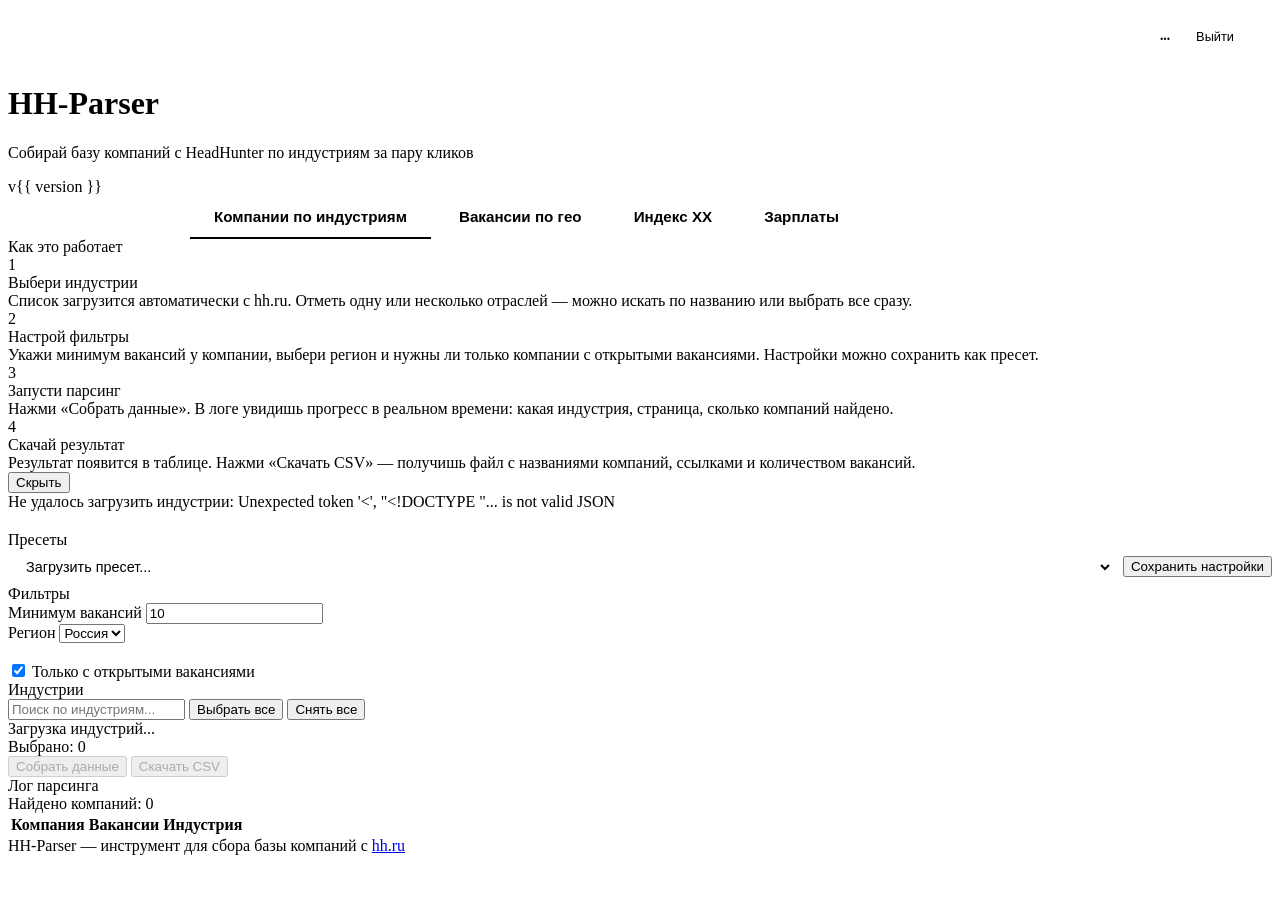
==== commit a03e5611: "feat: вкладки «Индекс ХХ» и «Зарплаты» (stats.hh.ru) + деплой-фиксы - web: роуты /api/market/{prof-a" ====
--- a/web/templates/index.html
+++ b/web/templates/index.html
@@ -269,6 +269,8 @@
 <div class="tabs-bar">
     <button class="tab-btn active" onclick="switchTab('companies')" id="tabBtnCompanies">Компании по индустриям</button>
     <button class="tab-btn" onclick="switchTab('geo')" id="tabBtnGeo">Вакансии по гео</button>
+    <button class="tab-btn" onclick="switchTab('index')" id="tabBtnIndex">Индекс ХХ</button>
+    <button class="tab-btn" onclick="switchTab('salary')" id="tabBtnSalary">Зарплаты</button>
 </div>
 
 <main class="container">
@@ -534,6 +536,11 @@
         <!-- Текстовый поиск -->
         <div class="card">
             <div class="card-title">Текстовый поиск по вакансиям (опционально)</div>
+            <p style="font-size:0.85rem;color:var(--text-muted);margin:0 0 12px 0;line-height:1.5">
+                Результаты фильтруются по названию вакансии на нашей стороне.<br>
+                <b>✅ частичное</b> — название вакансии должно <b>содержать</b> введённую фразу (например, «Тракторист» найдёт «Тракторист-машинист»).<br>
+                <b>☐ частичное</b> — название должно <b>точно совпадать</b> с введённым (только «Тракторист», без вариаций).
+            </p>
             <div id="geoSearchRows"></div>
             <button class="btn-sm" onclick="addSearchRow()" style="margin-top:10px">+ Добавить запрос</button>
         </div>
@@ -572,6 +579,148 @@
     </div>
     <!-- конец tabGeo -->
 
+    <!-- ===================== ТАБ: ИНДЕКС ХХ ===================== -->
+    <div class="tab-content" id="tabIndex">
+
+        <div class="card">
+            <div class="card-title">hh.индекс — напряжённость рынка кандидатов</div>
+            <p style="font-size:0.88rem;color:var(--text-muted);margin:0;line-height:1.55">
+                hh.индекс = соотношение резюме к вакансиям по профобласти в регионе. Чем выше — тем больше
+                кандидатов на одну вакансию (рынок соискателя). Источник — открытая статистика
+                <b>stats.hh.ru</b>, без аккаунта и браузера. Берётся последнее доступное значение
+                (данные с лагом ~1 месяц). Выбери города и профобласти → «Собрать данные» → «Скачать Excel».
+            </p>
+        </div>
+
+        <div id="indexStatusBar" class="status-bar">
+            <div class="spinner" id="indexStatusSpinner"></div>
+            <span id="indexStatusText"></span>
+        </div>
+        <div id="indexProgressBar" class="progress-bar"><div class="progress-bar-fill" id="indexProgressFill"></div></div>
+
+        <div class="card">
+            <div class="card-title">Параметры</div>
+            <div class="geo-selectors">
+                <div class="geo-selector-block">
+                    <div class="block-label">Города</div>
+                    <div class="industries-toolbar">
+                        <input type="text" id="indexSearchCities" placeholder="Поиск городов...">
+                        <button class="btn-sm" onclick="MARKET.index.selectDefaultCities()">Крупные 44</button>
+                        <button class="btn-sm" onclick="MARKET.index.clearCities()">Снять все</button>
+                    </div>
+                    <div id="indexCitiesList" class="industries-list">
+                        <div class="loading-placeholder"><span>Загрузится при открытии вкладки</span></div>
+                    </div>
+                    <div class="selected-count">Выбрано городов: <span id="indexCitiesCount">0</span> <span style="color:var(--text-muted)">(пусто = крупные 44)</span></div>
+                </div>
+                <div class="geo-selector-block">
+                    <div class="block-label">Профобласти</div>
+                    <div class="industries-toolbar">
+                        <input type="text" id="indexSearchProf" placeholder="Поиск профобластей...">
+                        <button class="btn-sm" onclick="MARKET.index.selectAllProf()">Все</button>
+                        <button class="btn-sm" onclick="MARKET.index.clearProf()">Снять все</button>
+                    </div>
+                    <div id="indexProfList" class="industries-list">
+                        <div class="loading-placeholder"><span>Загрузится при открытии вкладки</span></div>
+                    </div>
+                    <div class="selected-count">Выбрано профобластей: <span id="indexProfCount">0</span> <span style="color:var(--text-muted)">(пусто = все)</span></div>
+                </div>
+            </div>
+        </div>
+
+        <div class="card">
+            <div class="actions">
+                <button class="btn btn-primary" id="indexBtnStart" onclick="MARKET.index.start()"><span>Собрать данные</span></button>
+                <button class="btn btn-secondary" id="indexBtnXlsx" onclick="MARKET.index.download()" disabled>Скачать Excel</button>
+            </div>
+        </div>
+
+        <div class="card scrape-log-card" id="indexLogCard">
+            <div class="card-title">Лог</div>
+            <div class="scrape-log" id="indexLog"></div>
+        </div>
+
+        <div class="card geo-results-card" id="indexResultsCard">
+            <div class="results-header"><div class="results-count">hh.индекс — <span id="indexAsOf"></span></div></div>
+            <div class="geo-pivot-wrap">
+                <table class="geo-pivot"><thead id="indexPivotHead"></thead><tbody id="indexPivotBody"></tbody></table>
+            </div>
+        </div>
+
+    </div>
+    <!-- конец tabIndex -->
+
+    <!-- ===================== ТАБ: ЗАРПЛАТЫ ===================== -->
+    <div class="tab-content" id="tabSalary">
+
+        <div class="card">
+            <div class="card-title">Рыночные зарплаты — средние по профобласти</div>
+            <p style="font-size:0.88rem;color:var(--text-muted);margin:0;line-height:1.55">
+                Источник — открытая статистика <b>stats.hh.ru</b>: средняя <b>предлагаемая</b> ЗП (по вакансиям)
+                и средняя <b>ожидаемая</b> ЗП (по резюме). На экране — предлагаемая; в Excel оба значения отдельными листами.<br>
+                <span style="color:#ff6b6b">⚠ Это СРЕДНЕЕ, а не вилка min–max. Вилку HH показывает только в форме создания
+                вакансии под аккаунтом работодателя — открытым путём она недоступна.</span>
+            </p>
+        </div>
+
+        <div id="salaryStatusBar" class="status-bar">
+            <div class="spinner" id="salaryStatusSpinner"></div>
+            <span id="salaryStatusText"></span>
+        </div>
+        <div id="salaryProgressBar" class="progress-bar"><div class="progress-bar-fill" id="salaryProgressFill"></div></div>
+
+        <div class="card">
+            <div class="card-title">Параметры</div>
+            <div class="geo-selectors">
+                <div class="geo-selector-block">
+                    <div class="block-label">Города</div>
+                    <div class="industries-toolbar">
+                        <input type="text" id="salarySearchCities" placeholder="Поиск городов...">
+                        <button class="btn-sm" onclick="MARKET.salary.selectDefaultCities()">Крупные 44</button>
+                        <button class="btn-sm" onclick="MARKET.salary.clearCities()">Снять все</button>
+                    </div>
+                    <div id="salaryCitiesList" class="industries-list">
+                        <div class="loading-placeholder"><span>Загрузится при открытии вкладки</span></div>
+                    </div>
+                    <div class="selected-count">Выбрано городов: <span id="salaryCitiesCount">0</span> <span style="color:var(--text-muted)">(пусто = 5 крупных)</span></div>
+                </div>
+                <div class="geo-selector-block">
+                    <div class="block-label">Профобласти</div>
+                    <div class="industries-toolbar">
+                        <input type="text" id="salarySearchProf" placeholder="Поиск профобластей...">
+                        <button class="btn-sm" onclick="MARKET.salary.selectAllProf()">Все</button>
+                        <button class="btn-sm" onclick="MARKET.salary.clearProf()">Снять все</button>
+                    </div>
+                    <div id="salaryProfList" class="industries-list">
+                        <div class="loading-placeholder"><span>Загрузится при открытии вкладки</span></div>
+                    </div>
+                    <div class="selected-count">Выбрано профобластей: <span id="salaryProfCount">0</span> <span style="color:var(--text-muted)">(пусто = все)</span></div>
+                </div>
+            </div>
+        </div>
+
+        <div class="card">
+            <div class="actions">
+                <button class="btn btn-primary" id="salaryBtnStart" onclick="MARKET.salary.start()"><span>Собрать данные</span></button>
+                <button class="btn btn-secondary" id="salaryBtnXlsx" onclick="MARKET.salary.download()" disabled>Скачать Excel</button>
+            </div>
+        </div>
+
+        <div class="card scrape-log-card" id="salaryLogCard">
+            <div class="card-title">Лог</div>
+            <div class="scrape-log" id="salaryLog"></div>
+        </div>
+
+        <div class="card geo-results-card" id="salaryResultsCard">
+            <div class="results-header"><div class="results-count">Средняя предлагаемая ЗП, ₽ — <span id="salaryAsOf"></span></div></div>
+            <div class="geo-pivot-wrap">
+                <table class="geo-pivot"><thead id="salaryPivotHead"></thead><tbody id="salaryPivotBody"></tbody></table>
+            </div>
+        </div>
+
+    </div>
+    <!-- конец tabSalary -->
+
 </main>
 
 <footer class="footer">
@@ -629,6 +778,9 @@
         if (tab === 'companies') {
             loadCompaniesPresets();
         }
+
+        if (tab === 'index') MARKET.index.load();
+        if (tab === 'salary') MARKET.salary.load();
     }
 
     function capitalize(str) {
@@ -1630,6 +1782,308 @@
             showGeoStatus('Ошибка: ' + e.message, 'error');
         }
     }
+
+    // ================================================================
+    // ТАБЫ: ИНДЕКС ХХ + ЗАРПЛАТЫ (источник stats.hh.ru, общая фабрика)
+    // ================================================================
+
+    // Крупные города РФ (~500k+) — дефолтный набор для индекса/зарплат.
+    const MARKET_DEFAULT_CITIES = [
+        'Москва', 'Санкт-Петербург', 'Новосибирск', 'Екатеринбург', 'Казань',
+        'Нижний Новгород', 'Челябинск', 'Красноярск', 'Самара', 'Уфа',
+        'Ростов-на-Дону', 'Краснодар', 'Омск', 'Воронеж', 'Пермь',
+        'Волгоград', 'Саратов', 'Тюмень', 'Тольятти', 'Ижевск',
+        'Барнаул', 'Ульяновск', 'Иркутск', 'Хабаровск', 'Махачкала',
+        'Владивосток', 'Ярославль', 'Оренбург', 'Томск', 'Кемерово',
+        'Новокузнецк', 'Рязань', 'Набережные Челны', 'Астрахань', 'Пенза',
+        'Липецк', 'Киров', 'Чебоксары', 'Балашиха', 'Калининград',
+        'Тула', 'Курск', 'Севастополь',
+    ];
+
+    // Общий справочник профобластей (грузим один раз, делят обе вкладки)
+    let _marketProfAreas = null;
+    let _marketProfPromise = null;
+    async function loadMarketProfAreas() {
+        if (_marketProfAreas) return _marketProfAreas;
+        if (!_marketProfPromise) {
+            _marketProfPromise = fetch('/api/market/prof-areas')
+                .then(r => r.json())
+                .then(d => { _marketProfAreas = d.prof_areas || []; return _marketProfAreas; })
+                .catch(() => { _marketProfAreas = []; return _marketProfAreas; });
+        }
+        return _marketProfPromise;
+    }
+
+    function makeMarketTab(prefix, kind, endpoints, opts) {
+        const $ = id => document.getElementById(prefix + id);
+        const state = {
+            loaded: false,
+            running: false,
+            lastBody: null,
+            cities: [],                 // [{id,name}]
+            profAreas: [],              // [{id,name}]
+            selectedCities: new Set(),  // names
+            selectedProf: new Set(),    // ids (число или "all")
+        };
+
+        function showStatus(text, type = '') {
+            const bar = $('StatusBar');
+            bar.className = 'status-bar visible' + (type ? ' ' + type : '');
+            $('StatusText').textContent = text;
+            $('StatusSpinner').style.display = type === '' ? 'block' : 'none';
+        }
+        function showProgress(v) { $('ProgressBar').className = v ? 'progress-bar visible' : 'progress-bar'; }
+        function setProgress(p) { $('ProgressFill').style.width = p + '%'; }
+        function showLog(v) { $('LogCard').className = v ? 'card scrape-log-card visible' : 'card scrape-log-card'; }
+        function addLog(text, type = '') {
+            const log = $('Log');
+            const line = document.createElement('div');
+            line.className = 'log-line' + (type ? ' log-' + type : '');
+            const time = new Date().toLocaleTimeString('ru-RU');
+            line.innerHTML = `<span class="log-time">${time}</span> ${escapeHtml(text)}`;
+            log.appendChild(line);
+            log.scrollTop = log.scrollHeight;
+        }
+
+        // ----- Селекторы -----
+        function renderCities() {
+            const filter = $('SearchCities').value.toLowerCase().trim();
+            const list = $('CitiesList');
+            list.innerHTML = '';
+            let filtered;
+            if (filter) {
+                filtered = state.cities.filter(c => c.name.toLowerCase().includes(filter));
+            } else {
+                const show = new Set([...state.selectedCities, ...MARKET_DEFAULT_CITIES]);
+                filtered = state.cities.filter(c => show.has(c.name));
+            }
+            if (filtered.length === 0) {
+                list.innerHTML = '<div class="loading-placeholder"><span>Ничего не найдено</span></div>';
+                $('CitiesCount').textContent = state.selectedCities.size;
+                return;
+            }
+            filtered.slice(0, 200).forEach(c => {
+                const label = document.createElement('label');
+                label.className = 'industry-item';
+                const cb = document.createElement('input');
+                cb.type = 'checkbox';
+                cb.checked = state.selectedCities.has(c.name);
+                cb.addEventListener('change', () => {
+                    cb.checked ? state.selectedCities.add(c.name) : state.selectedCities.delete(c.name);
+                    $('CitiesCount').textContent = state.selectedCities.size;
+                });
+                const span = document.createElement('span');
+                span.textContent = c.name;
+                label.appendChild(cb); label.appendChild(span);
+                list.appendChild(label);
+            });
+            $('CitiesCount').textContent = state.selectedCities.size;
+        }
+
+        function renderProf() {
+            const filter = $('SearchProf').value.toLowerCase().trim();
+            const list = $('ProfList');
+            list.innerHTML = '';
+            const filtered = filter
+                ? state.profAreas.filter(p => p.name.toLowerCase().includes(filter))
+                : state.profAreas;
+            if (filtered.length === 0) {
+                list.innerHTML = '<div class="loading-placeholder"><span>Ничего не найдено</span></div>';
+                $('ProfCount').textContent = state.selectedProf.size;
+                return;
+            }
+            filtered.forEach(p => {
+                const label = document.createElement('label');
+                label.className = 'industry-item';
+                const cb = document.createElement('input');
+                cb.type = 'checkbox';
+                cb.checked = state.selectedProf.has(p.id);
+                cb.addEventListener('change', () => {
+                    cb.checked ? state.selectedProf.add(p.id) : state.selectedProf.delete(p.id);
+                    $('ProfCount').textContent = state.selectedProf.size;
+                });
+                const span = document.createElement('span');
+                span.textContent = p.name;
+                label.appendChild(cb); label.appendChild(span);
+                list.appendChild(label);
+            });
+            $('ProfCount').textContent = state.selectedProf.size;
+        }
+
+        async function load() {
+            if (state.loaded) return;
+            state.loaded = true;
+            $('SearchCities').addEventListener('input', renderCities);
+            $('SearchProf').addEventListener('input', renderProf);
+            try {
+                const [citiesRes, profAreas] = await Promise.all([
+                    fetch('/api/geo/cities').then(r => r.json()),
+                    loadMarketProfAreas(),
+                ]);
+                state.cities = citiesRes.cities || [];
+                state.profAreas = profAreas || [];
+                renderCities();
+                renderProf();
+            } catch (e) {
+                showStatus('Не удалось загрузить справочники: ' + e.message, 'error');
+            }
+        }
+
+        // ----- Пивот -----
+        function renderPivot(event) {
+            const card = $('ResultsCard');
+            card.className = 'card geo-results-card visible';
+            $('AsOf').textContent = 'данные на: ' + (event.as_of || '—');
+
+            const profAreas = event.prof_areas || [];
+            const cities = event.cities || [];
+            const valueOf = r => (kind === 'index' ? r.value : r.averageCompensation);
+            const cell = {};
+            (event.rows || []).forEach(r => { cell[r.city + '|' + r.prof_area_id] = valueOf(r); });
+
+            const thead = $('PivotHead');
+            thead.innerHTML = '<tr><th>Город / Регион</th>' +
+                profAreas.map(p => `<th>${escapeHtml(p.name)}</th>`).join('') + '</tr>';
+
+            const tbody = $('PivotBody');
+            tbody.innerHTML = '';
+            cities.forEach(city => {
+                let html = `<td class="city-cell">${escapeHtml(city)}</td>`;
+                profAreas.forEach(p => {
+                    const v = cell[city + '|' + p.id];
+                    if (v === null || v === undefined) {
+                        html += '<td class="geo-cell-empty">—</td>';
+                    } else {
+                        const txt = kind === 'salary' ? Math.round(v).toLocaleString('ru-RU') : v;
+                        html += `<td style="text-align:center">${txt}</td>`;
+                    }
+                });
+                const tr = document.createElement('tr');
+                tr.innerHTML = html;
+                tbody.appendChild(tr);
+            });
+        }
+
+        // ----- Запуск (SSE) -----
+        async function start() {
+            if (state.running) return;
+            const body = {
+                city_names: Array.from(state.selectedCities),
+                prof_area_ids: Array.from(state.selectedProf),
+            };
+            state.running = true;
+            state.lastBody = body;
+            $('BtnStart').disabled = true;
+            $('BtnXlsx').disabled = true;
+            $('ResultsCard').className = 'card geo-results-card';
+            $('Log').innerHTML = '';
+            showLog(true);
+            showStatus('Запускаем сбор...');
+            showProgress(true);
+            setProgress(0);
+            addLog('Сбор запущен...', 'info');
+
+            try {
+                const res = await fetch(endpoints.stream, {
+                    method: 'POST',
+                    headers: {'Content-Type': 'application/json'},
+                    body: JSON.stringify(body),
+                });
+                const reader = res.body.getReader();
+                const decoder = new TextDecoder();
+                let buffer = '';
+                while (true) {
+                    const {done, value} = await reader.read();
+                    if (done) break;
+                    buffer += decoder.decode(value, {stream: true});
+                    const lines = buffer.split('\n');
+                    buffer = lines.pop();
+                    for (const line of lines) {
+                        if (!line.startsWith('data: ')) continue;
+                        const jsonStr = line.slice(6);
+                        if (!jsonStr) continue;
+                        let event;
+                        try { event = JSON.parse(jsonStr); } catch (e) { continue; }
+
+                        if (event.type === 'progress') {
+                            const msg = event.status_text || '...';
+                            showStatus(msg);
+                            if (event.total > 0) setProgress(Math.min((event.done / event.total) * 100, 99));
+                            addLog(msg);
+                        }
+                        if (event.type === 'result') {
+                            setProgress(100);
+                            showStatus('Готово! ' + (event.cities || []).length + ' городов.', 'success');
+                            addLog('Сбор завершён', 'success');
+                            (event.region_fallback || []).length &&
+                                addLog('Уровень региона: ' + event.region_fallback.join('; '), 'info');
+                            (event.missing_in_stats || []).length &&
+                                addLog('Нет в статистике: ' + event.missing_in_stats.join(', '), 'info');
+                            renderPivot(event);
+                            $('BtnXlsx').disabled = false;
+                        }
+                        if (event.type === 'error') {
+                            showStatus(event.error, 'error');
+                            addLog('Ошибка: ' + event.error, 'error');
+                        }
+                    }
+                }
+            } catch (e) {
+                showStatus('Ошибка: ' + e.message, 'error');
+                addLog('Ошибка соединения: ' + e.message, 'error');
+            } finally {
+                state.running = false;
+                $('BtnStart').disabled = false;
+                setTimeout(() => showProgress(false), 1500);
+            }
+        }
+
+        async function download() {
+            $('BtnXlsx').disabled = true;
+            showStatus('Формируем Excel...');
+            try {
+                const res = await fetch(endpoints.xlsx, {method: 'POST'});
+                if (!res.ok) {
+                    const data = await res.json().catch(() => ({}));
+                    showStatus(data.detail || data.error || 'Ошибка скачивания', 'error');
+                    return;
+                }
+                const blob = await res.blob();
+                const url = URL.createObjectURL(blob);
+                const a = document.createElement('a');
+                a.href = url;
+                a.download = endpoints.filename;
+                a.click();
+                URL.revokeObjectURL(url);
+                showStatus('Excel скачан!', 'success');
+            } catch (e) {
+                showStatus('Ошибка: ' + e.message, 'error');
+            } finally {
+                $('BtnXlsx').disabled = false;
+            }
+        }
+
+        return {
+            load, start, download,
+            selectDefaultCities() { MARKET_DEFAULT_CITIES.forEach(n => state.selectedCities.add(n)); renderCities(); },
+            clearCities() { state.selectedCities.clear(); renderCities(); },
+            selectAllProf() { state.profAreas.forEach(p => state.selectedProf.add(p.id)); renderProf(); },
+            clearProf() { state.selectedProf.clear(); renderProf(); },
+        };
+    }
+
+    const MARKET = {
+        index: makeMarketTab('index', 'index', {
+            stream: '/api/market/index/stream',
+            xlsx: '/api/market/index/xlsx',
+            filename: 'hh_index.xlsx',
+        }),
+        salary: makeMarketTab('salary', 'salary', {
+            stream: '/api/market/salary/stream',
+            xlsx: '/api/market/salary/xlsx',
+            filename: 'hh_salary.xlsx',
+        }),
+    };
 </script>
 
 </body>
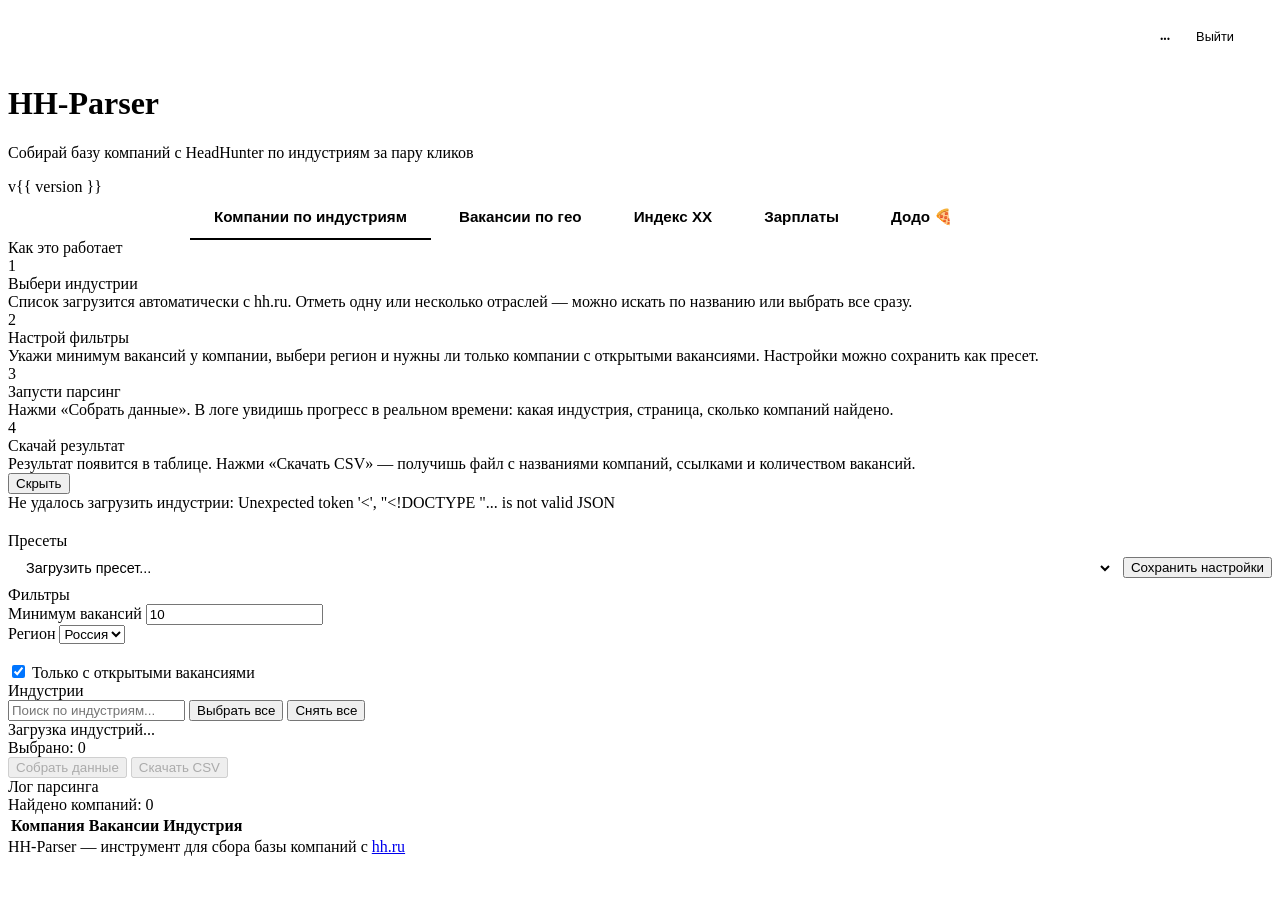
==== commit 349be408: "feat: вкладка «Додо» — on-demand парс гео-найма → прод-БД + Excel Кнопка «Запустить парсинг» для Маш" ====
--- a/web/templates/index.html
+++ b/web/templates/index.html
@@ -271,6 +271,7 @@
     <button class="tab-btn" onclick="switchTab('geo')" id="tabBtnGeo">Вакансии по гео</button>
     <button class="tab-btn" onclick="switchTab('index')" id="tabBtnIndex">Индекс ХХ</button>
     <button class="tab-btn" onclick="switchTab('salary')" id="tabBtnSalary">Зарплаты</button>
+    <button class="tab-btn" onclick="switchTab('dodo')" id="tabBtnDodo">Додо 🍕</button>
 </div>
 
 <main class="container">
@@ -599,6 +600,16 @@
         <div id="indexProgressBar" class="progress-bar"><div class="progress-bar-fill" id="indexProgressFill"></div></div>
 
         <div class="card">
+            <div class="card-title">Пресеты</div>
+            <div class="preset-bar">
+                <select id="indexPresetSelect" onchange="MARKET.index.loadPreset(this.value)">
+                    <option value="">Загрузить пресет...</option>
+                </select>
+                <button class="btn btn-secondary" onclick="MARKET.index.savePreset()">Сохранить настройки</button>
+            </div>
+        </div>
+
+        <div class="card">
             <div class="card-title">Параметры</div>
             <div class="geo-selectors">
                 <div class="geo-selector-block">
@@ -668,6 +679,16 @@
             <span id="salaryStatusText"></span>
         </div>
         <div id="salaryProgressBar" class="progress-bar"><div class="progress-bar-fill" id="salaryProgressFill"></div></div>
+
+        <div class="card">
+            <div class="card-title">Пресеты</div>
+            <div class="preset-bar">
+                <select id="salaryPresetSelect" onchange="MARKET.salary.loadPreset(this.value)">
+                    <option value="">Загрузить пресет...</option>
+                </select>
+                <button class="btn btn-secondary" onclick="MARKET.salary.savePreset()">Сохранить настройки</button>
+            </div>
+        </div>
 
         <div class="card">
             <div class="card-title">Параметры</div>
@@ -720,6 +741,45 @@
 
     </div>
     <!-- конец tabSalary -->
+
+    <!-- ===================== ТАБ: ДОДО ===================== -->
+    <div class="tab-content" id="tabDodo">
+
+        <div class="card">
+            <div class="card-title">Додо — гео-найм пиццерий 🍕</div>
+            <p style="font-size:0.88rem;color:var(--text-muted);margin:0;line-height:1.55">
+                Один клик — и свежий срез по всей сети Додо: какие вакансии открыты в каждом городе
+                и на каждой пиццерии (как видит кандидат в воронке на HH), с зарплатами. Парсинг идёт
+                напрямую из источника, занимает <b>~3 минуты</b>. По готовности — скачай Excel «куда постить»
+                и/или открой дашборд.
+            </p>
+        </div>
+
+        <div id="dodoStatusBar" class="status-bar">
+            <div class="spinner" id="dodoStatusSpinner"></div>
+            <span id="dodoStatusText"></span>
+        </div>
+        <div id="dodoProgressBar" class="progress-bar"><div class="progress-bar-fill" id="dodoProgressFill"></div></div>
+
+        <div class="card">
+            <div class="actions">
+                <button class="btn btn-primary" id="dodoBtnRun" onclick="dodoRun()"><span id="dodoBtnRunText">Запустить парсинг</span></button>
+                <button class="btn btn-secondary" id="dodoBtnXlsx" onclick="dodoDownload()" disabled>Скачать Excel «куда постить»</button>
+                <a class="btn btn-secondary" href="https://analytics-new.avileads.ru/d/dodo-geo-2026" target="_blank" style="text-decoration:none">Открыть дашборд ↗</a>
+            </div>
+        </div>
+
+        <div class="card geo-results-card" id="dodoResultsCard">
+            <div class="results-header"><div class="results-count" id="dodoSummary"></div></div>
+        </div>
+
+        <div class="card scrape-log-card" id="dodoLogCard">
+            <div class="card-title">Лог парсинга</div>
+            <div class="scrape-log" id="dodoLog"></div>
+        </div>
+
+    </div>
+    <!-- конец tabDodo -->
 
 </main>
 
@@ -1924,9 +1984,56 @@
                 state.profAreas = profAreas || [];
                 renderCities();
                 renderProf();
+                loadPresets();
             } catch (e) {
                 showStatus('Не удалось загрузить справочники: ' + e.message, 'error');
             }
+        }
+
+        // ----- Пресеты (tab = kind: 'index'|'salary') -----
+        let presetsCache = [];
+        async function loadPresets() {
+            try {
+                const res = await fetch('/api/presets?tab=' + kind);
+                if (!res.ok) return;
+                const data = await res.json();
+                presetsCache = data.presets || [];
+                const sel = $('PresetSelect');
+                while (sel.options.length > 1) sel.remove(1);
+                presetsCache.forEach(p => {
+                    const o = document.createElement('option');
+                    o.value = p.id; o.textContent = p.name;
+                    sel.appendChild(o);
+                });
+            } catch (e) { /* пресеты недоступны — не критично */ }
+        }
+        function loadPreset(id) {
+            if (!id) return;
+            const p = presetsCache.find(x => String(x.id) === String(id));
+            if (!p || !p.config) return;
+            if (p.config.city_names) { state.selectedCities = new Set(p.config.city_names); renderCities(); }
+            if (p.config.prof_area_ids) { state.selectedProf = new Set(p.config.prof_area_ids); renderProf(); }
+            showStatus('Пресет загружен: ' + p.name, 'success');
+            $('PresetSelect').value = '';
+        }
+        async function savePreset() {
+            const name = prompt('Название пресета:');
+            if (!name || !name.trim()) return;
+            const body = {
+                name: name.trim(), tab: kind,
+                config: {
+                    city_names: Array.from(state.selectedCities),
+                    prof_area_ids: Array.from(state.selectedProf),
+                },
+            };
+            try {
+                const res = await fetch('/api/presets', {
+                    method: 'POST', headers: {'Content-Type': 'application/json'},
+                    body: JSON.stringify(body),
+                });
+                if (res.ok) { showStatus('Пресет сохранён!', 'success'); loadPresets(); }
+                else showStatus('Не удалось сохранить пресет', 'error');
+            } catch (e) { showStatus('Ошибка: ' + e.message, 'error'); }
         }
 
         // ----- Пивот -----
@@ -2064,12 +2171,84 @@
         }
 
         return {
-            load, start, download,
+            load, start, download, loadPreset, savePreset,
             selectDefaultCities() { MARKET_DEFAULT_CITIES.forEach(n => state.selectedCities.add(n)); renderCities(); },
             clearCities() { state.selectedCities.clear(); renderCities(); },
             selectAllProf() { state.profAreas.forEach(p => state.selectedProf.add(p.id)); renderProf(); },
             clearProf() { state.selectedProf.clear(); renderProf(); },
         };
+    }
+
+    // ================================================================
+    // ТАБ: ДОДО (запуск парсинга → прод-БД + Excel)
+    // ================================================================
+    let dodoRunning = false;
+    function dodoStatus(t, type='') {
+        const b=document.getElementById('dodoStatusBar');
+        b.className='status-bar visible'+(type?' '+type:'');
+        document.getElementById('dodoStatusText').textContent=t;
+        document.getElementById('dodoStatusSpinner').style.display=type===''?'block':'none';
+    }
+    function dodoLog(t) {
+        const log=document.getElementById('dodoLog');
+        const line=document.createElement('div'); line.className='log-line';
+        line.innerHTML=`<span class="log-time">${new Date().toLocaleTimeString('ru-RU')}</span> ${escapeHtml(t)}`;
+        log.appendChild(line); log.scrollTop=log.scrollHeight;
+    }
+    async function dodoRun() {
+        if (dodoRunning) return;
+        dodoRunning=true;
+        document.getElementById('dodoBtnRun').disabled=true;
+        document.getElementById('dodoBtnXlsx').disabled=true;
+        document.getElementById('dodoResultsCard').className='card geo-results-card';
+        document.getElementById('dodoLog').innerHTML='';
+        document.getElementById('dodoLogCard').className='card scrape-log-card visible';
+        document.getElementById('dodoProgressBar').className='progress-bar visible';
+        document.getElementById('dodoProgressFill').style.width='15%';
+        dodoStatus('Парсинг запущен… (~3 минуты, не закрывай вкладку)');
+        dodoLog('Старт');
+        try {
+            const res=await fetch('/api/dodo/run/stream',{method:'POST',headers:{'Content-Type':'application/json'},body:'{}'});
+            const reader=res.body.getReader(); const dec=new TextDecoder(); let buf='';
+            while(true){
+                const {done,value}=await reader.read(); if(done) break;
+                buf+=dec.decode(value,{stream:true});
+                const lines=buf.split('\n'); buf=lines.pop();
+                for(const line of lines){
+                    if(!line.startsWith('data: ')) continue;
+                    const js=line.slice(6); if(!js) continue;
+                    let ev; try{ev=JSON.parse(js);}catch(e){continue;}
+                    if(ev.type==='progress'){ dodoStatus(ev.status_text); dodoLog(ev.status_text);
+                        document.getElementById('dodoProgressFill').style.width='60%'; }
+                    if(ev.type==='result'){
+                        document.getElementById('dodoProgressFill').style.width='100%';
+                        dodoStatus(`Готово! ${ev.cities} городов, ${ev.vacancies} строк вакансий. Дашборд освежён.`,'success');
+                        dodoLog('Готово, БД обновлена, Excel собран');
+                        document.getElementById('dodoResultsCard').className='card geo-results-card visible';
+                        document.getElementById('dodoSummary').textContent=
+                            `Свежий срез: ${ev.cities} городов, ${ev.addresses} адресов, ${ev.vacancies} строк вакансий`;
+                        document.getElementById('dodoBtnXlsx').disabled=false;
+                    }
+                    if(ev.type==='error'){ dodoStatus('Ошибка: '+ev.error,'error'); dodoLog('Ошибка: '+ev.error); }
+                }
+            }
+        } catch(e){ dodoStatus('Ошибка соединения: '+e.message,'error'); }
+        finally {
+            dodoRunning=false;
+            document.getElementById('dodoBtnRun').disabled=false;
+            setTimeout(()=>{document.getElementById('dodoProgressBar').className='progress-bar';},1500);
+        }
+    }
+    async function dodoDownload() {
+        document.getElementById('dodoBtnXlsx').disabled=true;
+        try {
+            const res=await fetch('/api/dodo/xlsx',{method:'POST'});
+            if(!res.ok){ const d=await res.json().catch(()=>({})); dodoStatus(d.detail||'Ошибка скачивания','error'); return; }
+            const blob=await res.blob(); const url=URL.createObjectURL(blob);
+            const a=document.createElement('a'); a.href=url; a.download='dodo_geo.xlsx'; a.click(); URL.revokeObjectURL(url);
+            dodoStatus('Excel скачан!','success');
+        } catch(e){ dodoStatus('Ошибка: '+e.message,'error'); }
+        finally { document.getElementById('dodoBtnXlsx').disabled=false; }
     }
 
     const MARKET = {
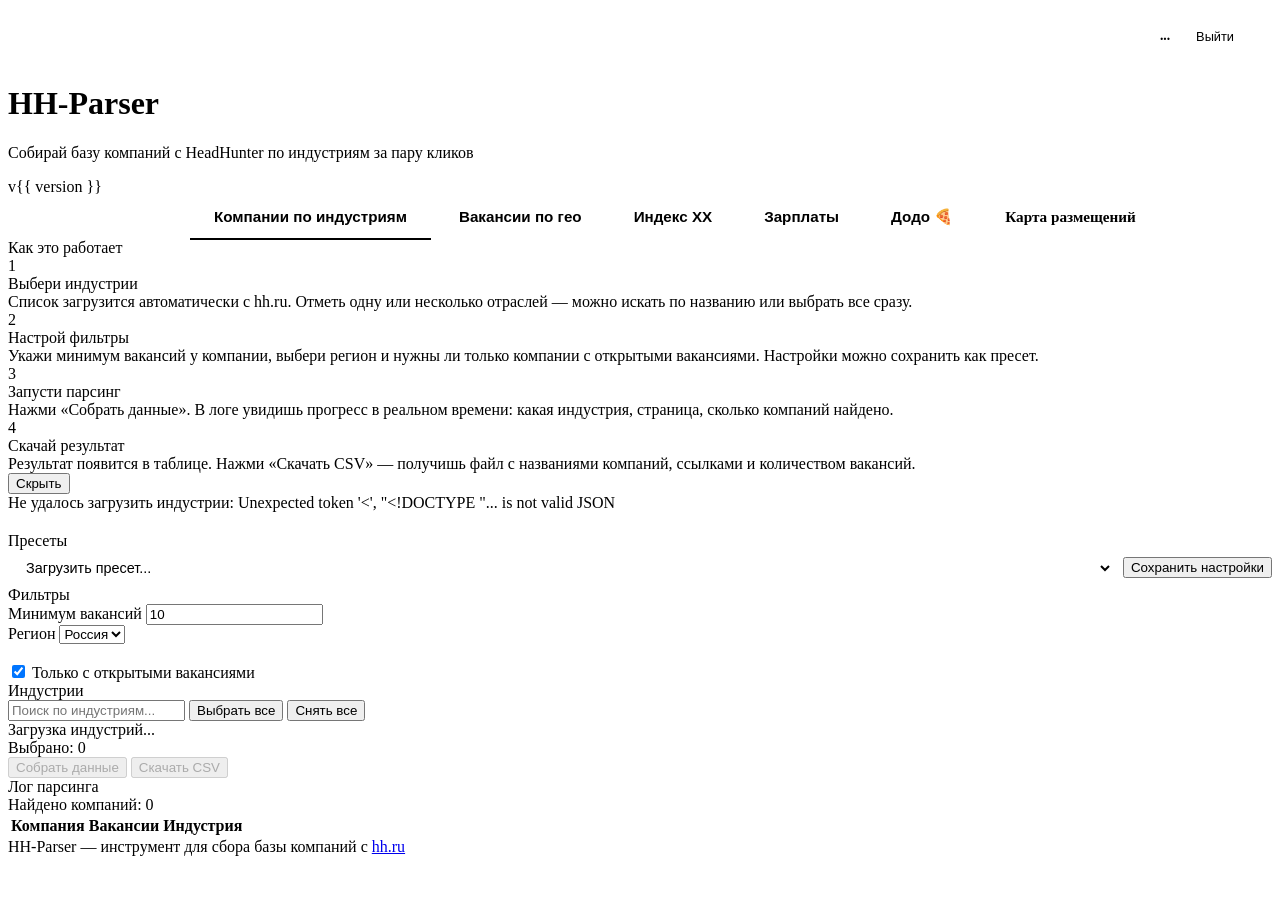
==== commit d051339a: "feat: карта размещений HH по рекламным кампаниям" ====
--- a/web/templates/index.html
+++ b/web/templates/index.html
@@ -272,6 +272,7 @@
     <button class="tab-btn" onclick="switchTab('index')" id="tabBtnIndex">Индекс ХХ</button>
     <button class="tab-btn" onclick="switchTab('salary')" id="tabBtnSalary">Зарплаты</button>
     <button class="tab-btn" onclick="switchTab('dodo')" id="tabBtnDodo">Додо 🍕</button>
+    <a class="tab-btn" href="/placement-map" style="text-decoration:none">Карта размещений</a>
 </div>
 
 <main class="container">
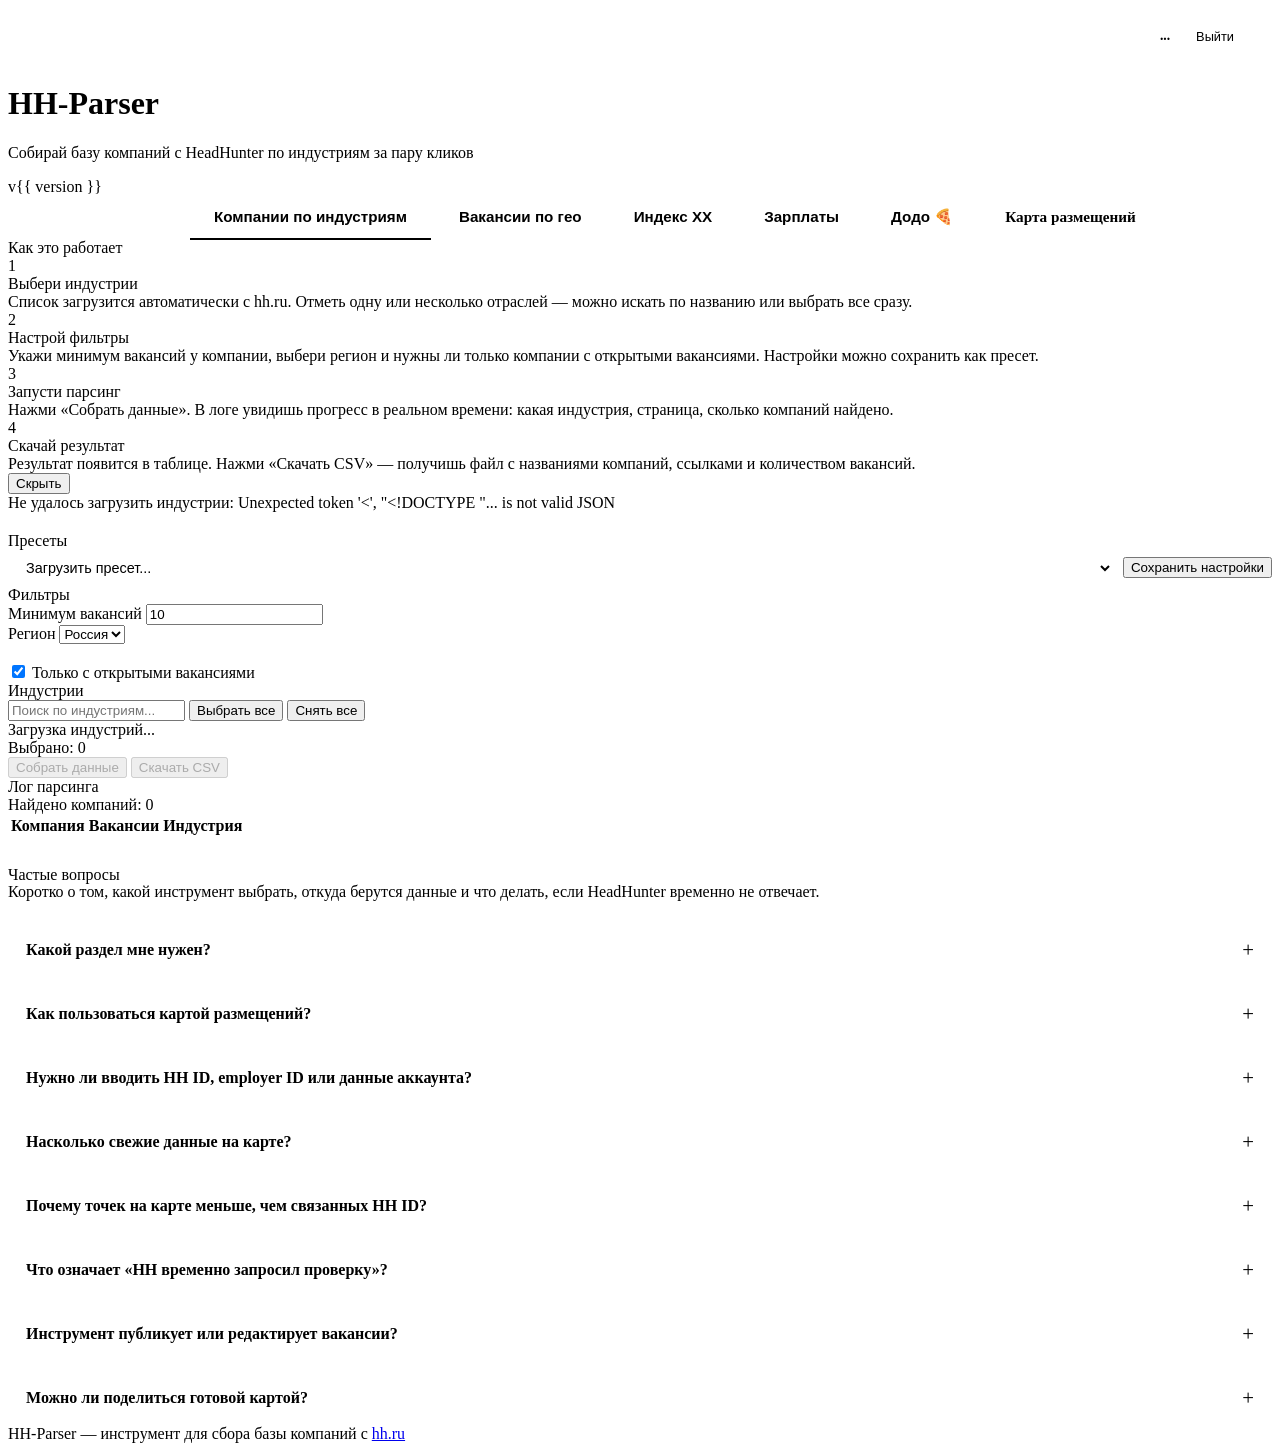
==== commit 9afc109b: "fix: повторять HH-карточки после антибот-проверки" ====
--- a/web/templates/index.html
+++ b/web/templates/index.html
@@ -249,6 +249,25 @@
         #geoProgressBar {
             margin-bottom: 20px;
         }
+
+        /* ---------- FAQ лендинга ---------- */
+        .faq-section { margin-top: 28px; }
+        .faq-intro { color: var(--text-muted); margin: -4px 0 18px; line-height: 1.55; }
+        .faq-list { display: grid; gap: 10px; }
+        .faq-item {
+            border: 1px solid var(--border); border-radius: var(--radius-sm);
+            background: var(--surface-2); overflow: hidden;
+        }
+        .faq-item summary {
+            cursor: pointer; padding: 15px 18px; font-weight: 600;
+            list-style: none; display: flex; align-items: center; justify-content: space-between; gap: 16px;
+        }
+        .faq-item summary::-webkit-details-marker { display: none; }
+        .faq-item summary::after { content: '+'; color: var(--accent); font-size: 1.3rem; font-weight: 400; }
+        .faq-item[open] summary::after { content: '−'; }
+        .faq-answer { padding: 0 18px 16px; color: var(--text-muted); line-height: 1.65; }
+        .faq-answer strong { color: var(--text); }
+        .faq-answer a { color: var(--accent); }
     </style>
 </head>
 <body>
@@ -781,6 +800,66 @@
 
     </div>
     <!-- конец tabDodo -->
+
+    <section class="card faq-section" id="faq">
+        <div class="card-title">Частые вопросы</div>
+        <p class="faq-intro">Коротко о том, какой инструмент выбрать, откуда берутся данные и что делать, если HeadHunter временно не отвечает.</p>
+        <div class="faq-list">
+            <details class="faq-item">
+                <summary>Какой раздел мне нужен?</summary>
+                <div class="faq-answer">
+                    <strong>«Компании по индустриям»</strong> собирает работодателей по отраслям.
+                    <strong>«Вакансии по гео»</strong> сравнивает спрос по городам и профессиям.
+                    <strong>«Индекс ХХ»</strong> и <strong>«Зарплаты»</strong> показывают рыночную статистику.
+                    <strong>«Додо»</strong> готовит адреса для постинга Додо.
+                    <strong>«Карта размещений»</strong> показывает уже занятые нашими HH-вакансиями адреса по выбранной РК.
+                </div>
+            </details>
+            <details class="faq-item">
+                <summary>Как пользоваться картой размещений?</summary>
+                <div class="faq-answer">
+                    Открой <a href="/placement-map">«Карту размещений»</a>, найди рекламную кампанию по номеру или названию и нажми «Обновить карту».
+                    На карте появятся адреса активных вакансий. Фильтр города помогает увидеть занятые точки перед новым постингом, а клик по маркеру открывает вакансию на HH.
+                </div>
+            </details>
+            <details class="faq-item">
+                <summary>Нужно ли вводить HH ID, employer ID или данные аккаунта?</summary>
+                <div class="faq-answer">
+                    Нет. Для карты достаточно выбрать РК. Связанные HH ID приложение получает из базы Avileads через read-only подключение, а адрес и статус — из публичной карточки вакансии. Пароли от кабинетов HH инструменту не нужны.
+                </div>
+            </details>
+            <details class="faq-item">
+                <summary>Насколько свежие данные на карте?</summary>
+                <div class="faq-answer">
+                    При каждом запросе приложение сверяет список HH ID с базой и сразу загружает новые вакансии. Уже известные карточки хранятся в кэше и перепроверяются раз в 6 часов — это позволяет заметить закрытие вакансии или изменение адреса, не создавая лишнюю нагрузку на HH.
+                </div>
+            </details>
+            <details class="faq-item">
+                <summary>Почему точек на карте меньше, чем связанных HH ID?</summary>
+                <div class="faq-answer">
+                    На карту попадают только <strong>активные вакансии с адресом и координатами</strong>. Закрытые вакансии находятся в отдельном сворачиваемом списке. Карточки без адреса или координат показываются в блоке «Требуют внимания», поэтому данные не теряются молча.
+                </div>
+            </details>
+            <details class="faq-item">
+                <summary>Что означает «HH временно запросил проверку»?</summary>
+                <div class="faq-answer">
+                    HeadHunter иногда показывает защитную страницу вместо вакансии. Приложение распознаёт её, не принимает за реальную карточку, меняет прокси и повторяет запрос автоматически. Если все попытки не удались, вакансия останется в «Требуют внимания» и будет проверена при следующем обновлении.
+                </div>
+            </details>
+            <details class="faq-item">
+                <summary>Инструмент публикует или редактирует вакансии?</summary>
+                <div class="faq-answer">
+                    Нет. Он только читает публичные страницы HH и данные связок из базы. Выбор нового адреса, публикация, редактирование и закрытие вакансий остаются ручными действиями в кабинете HeadHunter.
+                </div>
+            </details>
+            <details class="faq-item">
+                <summary>Можно ли поделиться готовой картой?</summary>
+                <div class="faq-answer">
+                    Да. Каждый результат сохраняется как отдельный снимок. Нажми «Копировать ссылку» на странице карты — после входа коллега увидит тот же набор точек, фильтры и список проблемных вакансий.
+                </div>
+            </details>
+        </div>
+    </section>
 
 </main>
 
